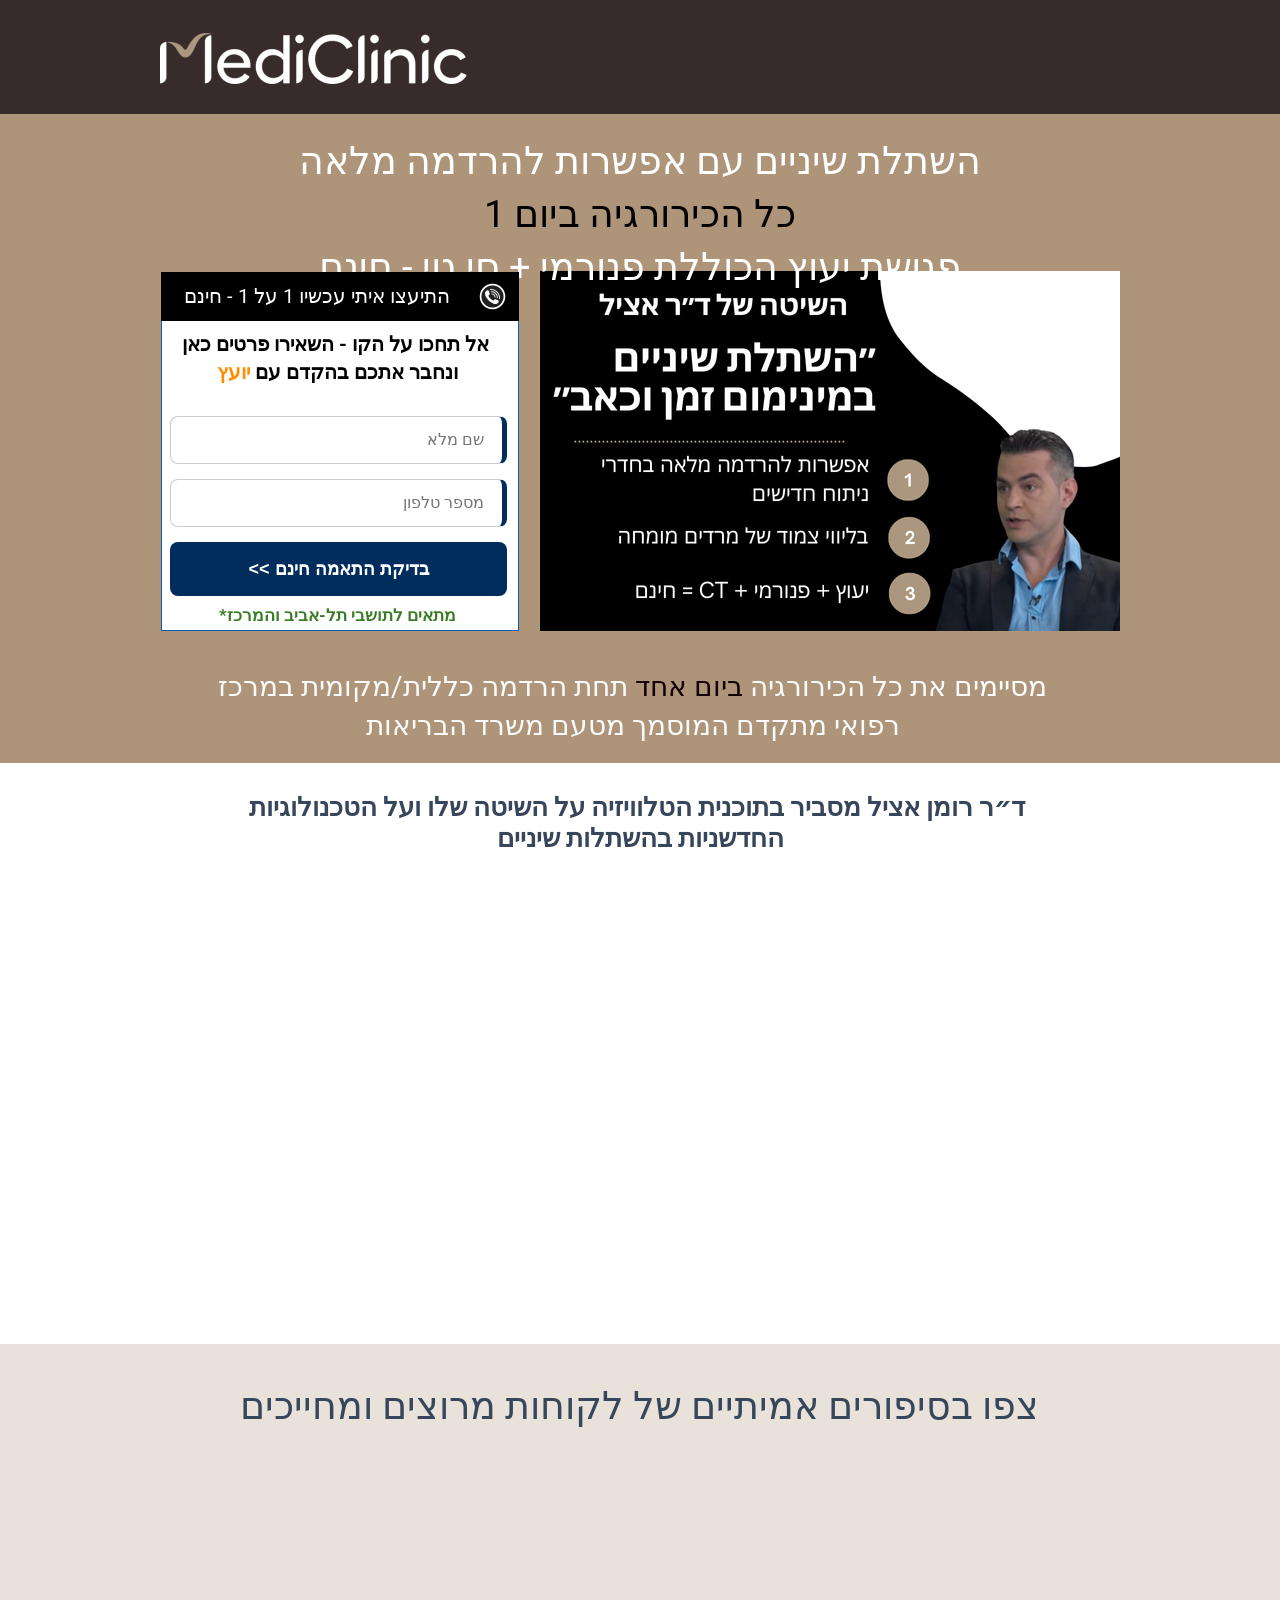
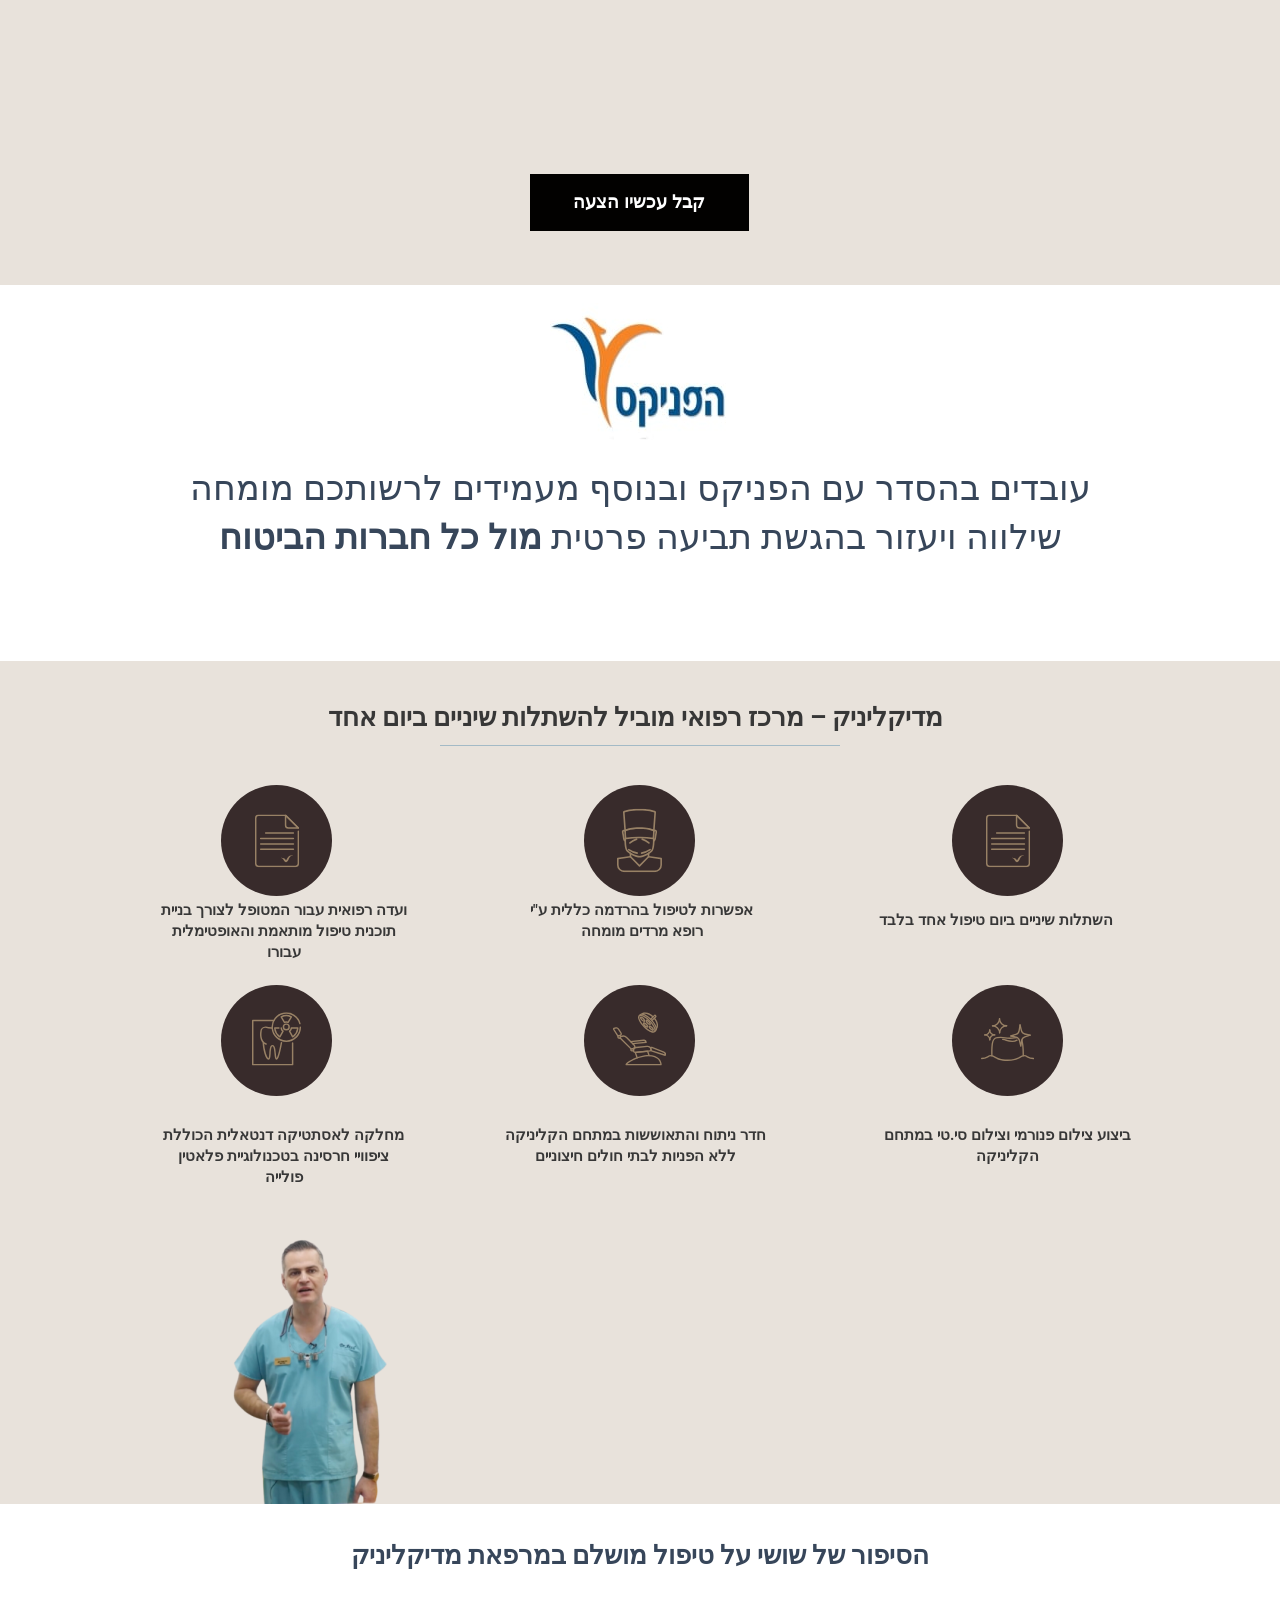
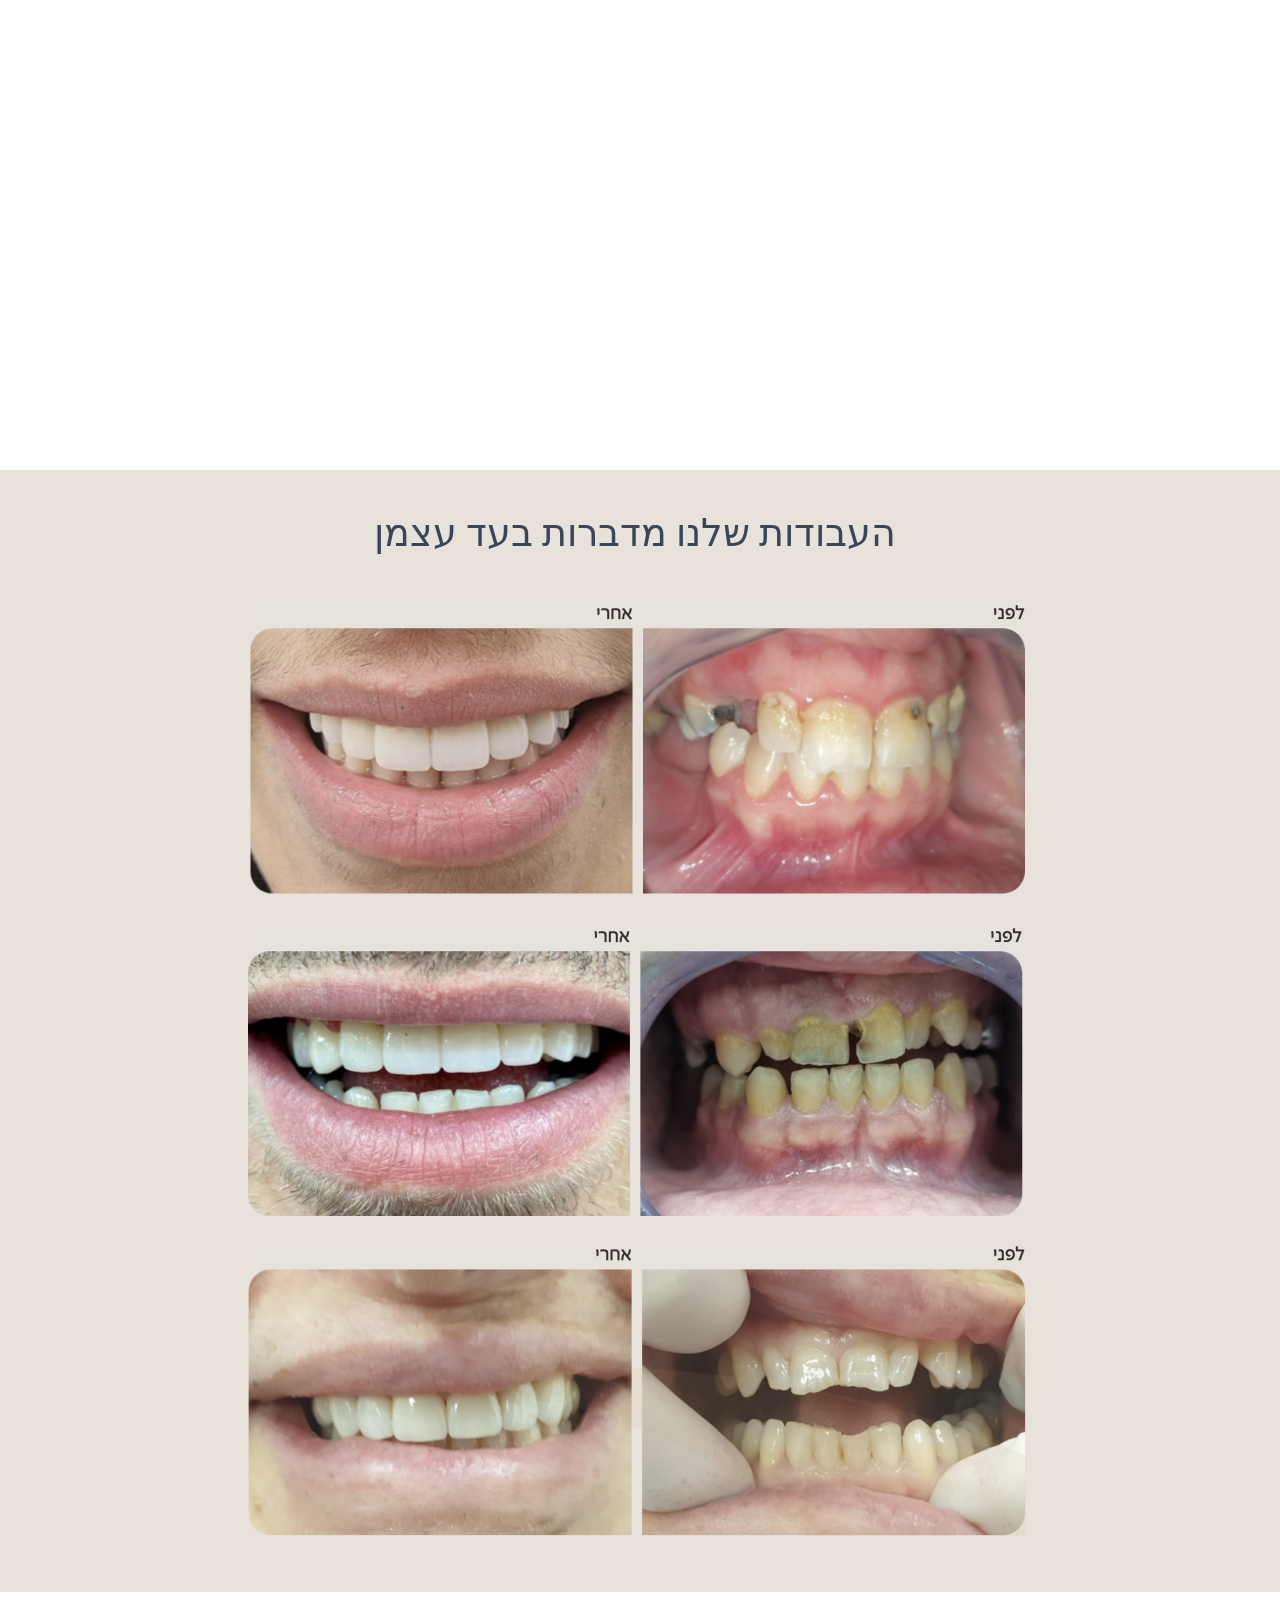
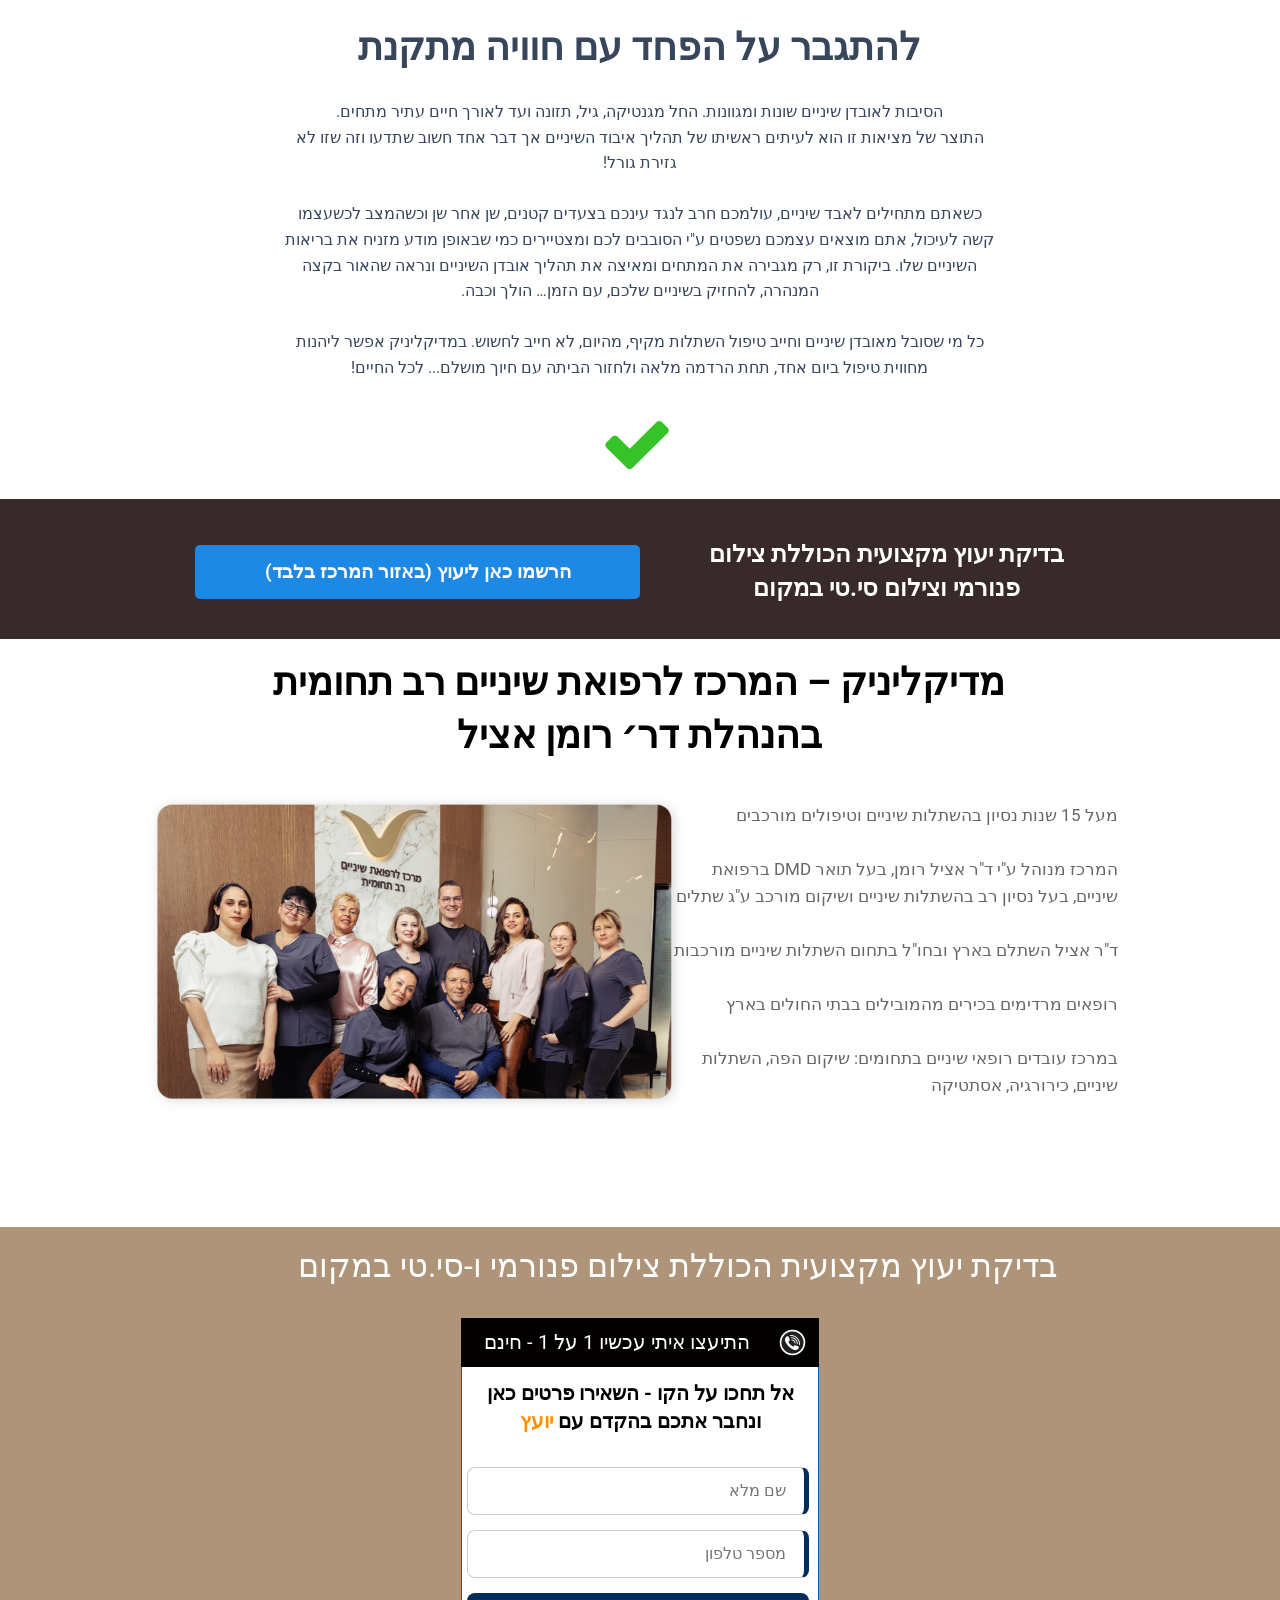
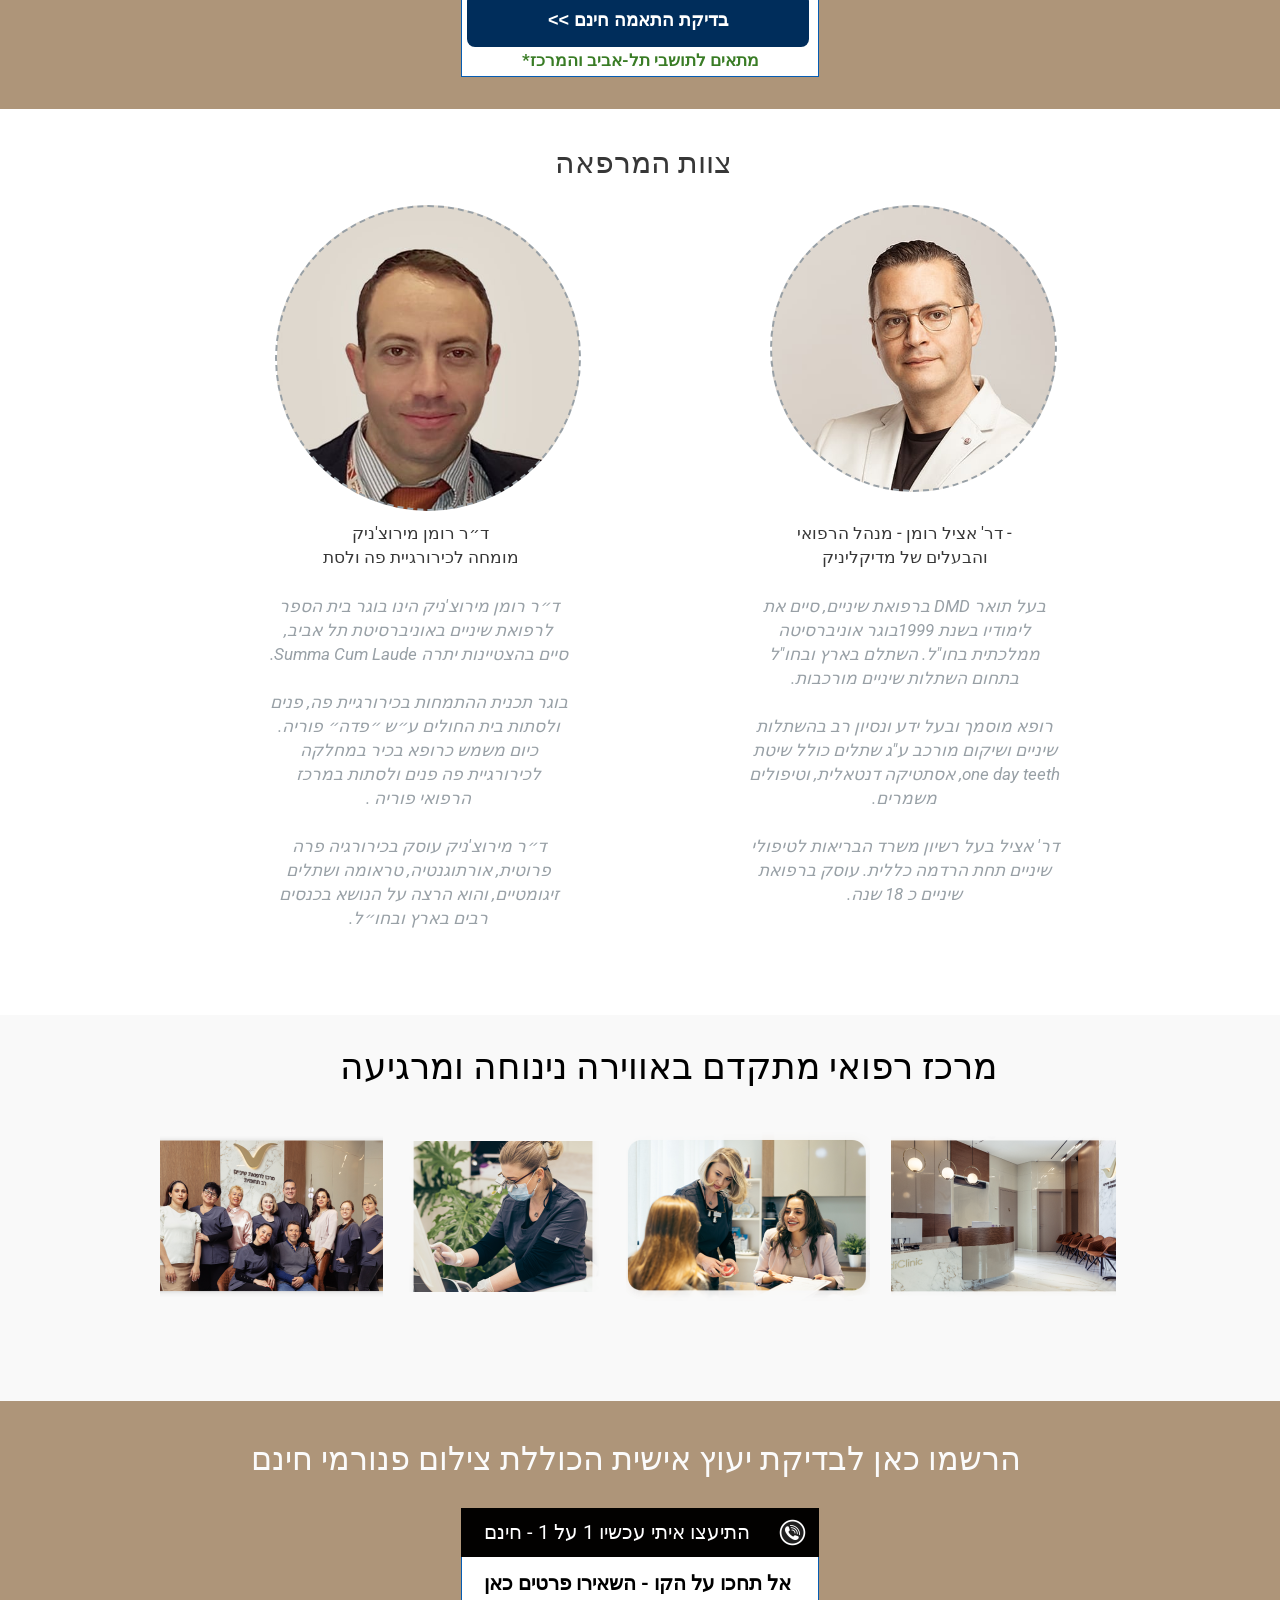
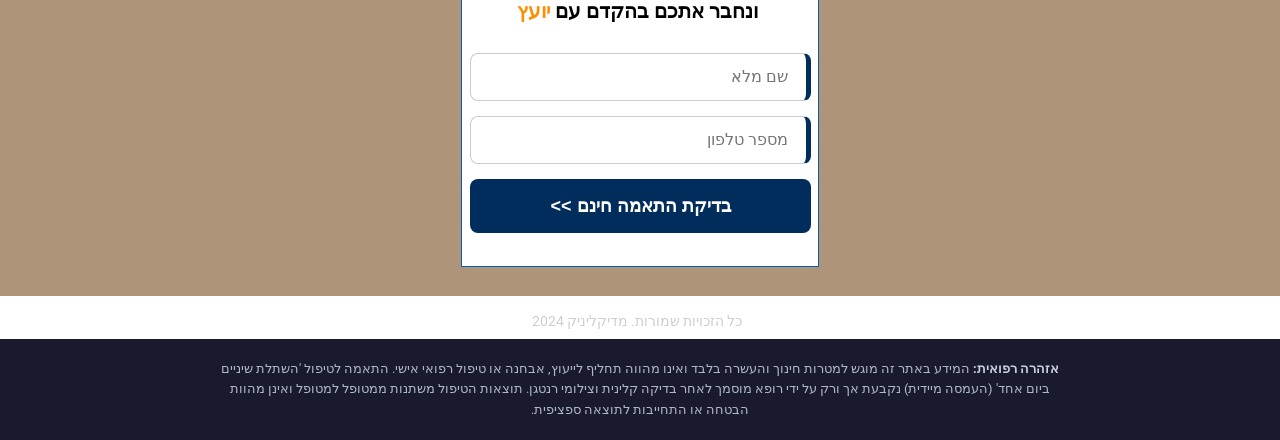
==== index-seo.html @ b5ba20df "Add SEO-optimized variant page at /mediclinic-lng-v2 - Single H1 (keyword-focused hero text); all ot" ====
<!DOCTYPE html>
<html lang="he" dir="rtl">
<head>
<meta charset="UTF-8">
<meta name="viewport" content="width=device-width, initial-scale=1.0">
<meta name="format-detection" content="telephone=no">
<meta http-equiv="X-UA-Compatible" content="IE=edge,chrome=1">
<meta name="description" content="מדיקליניק – השתלת שיניים ביום אחד בתל אביב. טיפול תחת הרדמה כללית, כל הכירורגיה ביום אחד. פגישת יעוץ עם צילום פנורמי וסי.טי – חינם. מרכז מוסמך משרד הבריאות.">
<meta name="keywords" content="השתלת שיניים, השתלות שיניים, שתלים דנטליים, שיקום הפה, מומחה לשיקום הפה">
<link rel="canonical" href="https://lp.lasertips.co.il/mediclinic-lng-v2">
<title>מדיקליניק - השתלת שיניים ביום 1</title>
<meta name="facebook-domain-verification" content="ymy3otzudnpehrmaat35d0magjwxxo">
<!-- Open Graph -->
<meta property="og:title" content="מדיקליניק – השתלת שיניים ביום 1">
<meta property="og:description" content="השתלת שיניים ביום אחד, תחת הרדמה כללית. פגישת יעוץ עם צילום פנורמי וסי.טי – חינם. מרכז מוסמך ע״י משרד הבריאות.">
<meta property="og:type" content="website">
<meta property="og:locale" content="he_IL">
<meta property="og:url" content="https://lp.lasertips.co.il/mediclinic-lng-v2">
<meta property="og:image" content="https://lp.lasertips.co.il/%D7%9E%D7%93%D7%99%D7%A7%D7%9C%D7%99%D7%A0%D7%99%D7%A7%20-%20%D7%94%D7%A9%D7%AA%D7%9C%D7%AA%20%D7%A9%D7%99%D7%A0%D7%99%D7%99%D7%9D%20%D7%91%D7%99%D7%95%D7%9D%201_files/1766927305-64996596-550x330-team.png">

<!-- JSON-LD Structured Data -->
<script type="application/ld+json">
{
  "@context": "https://schema.org",
  "@type": "Dentist",
  "name": "מדיקליניק",
  "description": "מרכז רפואי מוביל להשתלות שיניים ביום אחד בתל אביב, בהנהלת ד״ר רומן אציל",
  "url": "https://lp.lasertips.co.il/mediclinic-lng",
  "telephone": "03-6911138",
  "address": {
    "@type": "PostalAddress",
    "addressLocality": "תל אביב",
    "addressCountry": "IL"
  },
  "medicalSpecialty": "Dentistry",
  "aggregateRating": {
    "@type": "AggregateRating",
    "ratingValue": "4.9",
    "reviewCount": "200"
  }
}
</script>

<!-- Cookiebot -->
<script id="Cookiebot" src="https://consent.cookiebot.com/uc.js" data-cbid="d81f7b65-2390-4199-a9f4-ffdf6871b28a" data-blockingmode="auto" type="text/javascript"></script>

<!-- Google Tag Manager -->
<!-- TEMPORARILY DISABLED
<script>(function(w,d,s,l,i){w[l]=w[l]||[];w[l].push({'gtm.start':
new Date().getTime(),event:'gtm.js'});var f=d.getElementsByTagName(s)[0],
j=d.createElement(s),dl=l!='dataLayer'?'&l='+l:'';j.async=true;j.src=
'https://www.googletagmanager.com/gtm.js?id='+i+dl;f.parentNode.insertBefore(j,f);
})(window,document,'script','dataLayer','GTM-N7DLTN');</script>
-->

<!-- Google tag (gtag.js) -->
<script async src="https://www.googletagmanager.com/gtag/js?id=G-BTCVPL87XW"></script>
<script>
  window.dataLayer = window.dataLayer || [];
  function gtag(){dataLayer.push(arguments);}
  gtag('js', new Date());
  gtag('config', 'G-BTCVPL87XW');
  gtag('config', 'AW-801835270');
</script>

<!-- reCAPTCHA v3 -->
<script src="https://www.google.com/recaptcha/api.js?render=6Ld3XcssAAAAAKRNKCDVxiUdAmLdEyxD8GMWP8kP" async defer></script>

<!-- Google Fonts -->
<link rel="preconnect" href="https://fonts.googleapis.com">
<link rel="preconnect" href="https://fonts.gstatic.com" crossorigin>
<link href="https://fonts.googleapis.com/css2?family=Roboto:wght@400;700&display=swap" rel="stylesheet">

<style type="text/css">

    body{-moz-osx-font-smoothing:grayscale;-webkit-font-smoothing:antialiased;margin:0;width:100%;font-family:Roboto;font-weight:400;background:rgb(255,255,255);}:root{--item-cover-z-index:1000030;--section-relative-margin:0 auto;}a{text-decoration:none;color:inherit;}a:not(.btn):hover{text-decoration:underline;}input,select,textarea,p,h1,h2,h3,h4,h5,h6{margin:0;font-size:inherit;font-weight:inherit;}u > span{text-decoration:inherit;}ol,ul{padding-left:2.5rem;margin:.625rem 0;}p{word-wrap:break-word;}h1 > span,h2 > span,h3 > span,h4 > span,h5 > span,h6 > span{display:block;word-wrap:break-word;}iframe{border:0;}*{box-sizing:border-box;}:root.js-text-scaling{--mobile-font-size:4vw;--default-font-size:16px;}.item-absolute{position:absolute;}.item-relative{position:relative;}.item-block{display:block;height:100%;width:100%;}.item-cover{z-index:var(--item-cover-z-index);}body#landing-page .iti.iti--container.iti--inline-dropdown,body#landing-page .iti.iti--container.iti--fullscreen-popup{z-index:calc(var(--item-cover-z-index) + 1);}.item-breakword{word-wrap:break-word;}.item-content-box{box-sizing:content-box;}.hidden{display:none;}body#landing-page#landing-page .hidden-step{visibility:hidden;width:0;height:0;}.clearfix{clear:both;}sup,sub{margin-left:0.1rem;line-height:0;}body#landing-page .visually-hidden{position:absolute;width:1px;height:1px;margin:-1px;padding:0;overflow:hidden;clip:rect(0,0,0,0);border:none;}@keyframes slide-down{from{opacity:0;transform:translateY(-50px);}}@keyframes fade-in{from{opacity:0;}}@supports (-webkit-overflow-scrolling:touch){@media (-webkit-min-device-pixel-ratio:2), (min-resolution:192dpi){.image[src$=".svg"]{width:calc(100% + 1px);}}}.show-for-sr{border:0 !important;clip:rect(1px,1px,1px,1px) !important;-webkit-clip-path:inset(50%) !important;clip-path:inset(50%) !important;height:1px !important;margin:-1px !important;overflow:hidden !important;padding:0 !important;position:absolute !important;width:1px !important;white-space:nowrap !important;}.headline,.accordion-headline > .text{font-family:Roboto;font-weight:400;}.btn{line-height:120%;text-align:center;font-family:Roboto;cursor:pointer;transition:border .5s;width:100%;border:0;white-space:normal;display:table-cell;vertical-align:middle;padding:0;}.section-fit{max-width:400px;}.section-relative{position:relative;margin:0 auto;}.js-text-scaling .section-relative{margin:var(--section-relative-margin);}.section-inner{height:100%;}[class*='sticky-block-footer'] .section:last-child{bottom:0;z-index:1000015;}[class*='sticky-block-header'] .section:first-child{top:0;z-index:1000015;}.sticky-block-header .section:first-child,.sticky-block-footer .section:last-child{position:sticky;}#page-block-rfkuo0cp5m{height:7.8125rem;max-width:100%;}#page-block-rfkuo0cp5m .section-holder-border{border:0;}#page-block-rfkuo0cp5m .section-block{background:rgb(56,43,43);height:7.8125rem;}#page-block-rfkuo0cp5m .section-holder-overlay{display:none;}#element-936{top:2.5rem;left:2.875rem;height:3.1875rem;width:19.1875rem;z-index:42;}#page_block_header{height:58.375rem;max-width:100%;}#page_block_header .section-holder-border{border:0;}#page_block_header .section-block{background:rgb(174,149,121);height:58.375rem;}#page_block_header .section-holder-overlay{display:none;}#element-1218{top:0.5rem;left:1.25rem;height:7.8125rem;width:22.5rem;z-index:61;color:#020100;font-size:1.625rem;line-height:1.95rem;text-align:center;font-weight:400;}#element-1218 .x_f2074b6c{color:#ffffff;}#element-1218.paragraph{font-weight:400;}#element-1218 ul{padding-left:max(40px,calc(26px * 1));list-style-type:disc;}#element-1218 ol{list-style-type:decimal;padding-left:max(40px,calc(26px * 1));}#element-1218 li::marker{font-size:26px;color:inherit;}#element-1117{top:9.625rem;left:1.25rem;height:13.9375rem;width:22.5rem;z-index:59;}#element-751{top:33.8125rem;left:1.3125rem;height:22.4375rem;width:22.375rem;z-index:64;}.circle{border-radius:50%;}.shape{height:inherit;}.line-horizontal{height:.625rem;}.line-vertical{height:100%;margin-right:.625rem;}[class*='line-']{box-sizing:content-box;}.item-relative .line-horizontal{height:0;width:100%;}.item-relative .line-vertical{height:100%;width:0;}.item-relative > .box,.item-relative > .circle{width:100%;height:100%;}#element-751 .shape{border:0.0625rem solid #055CB3;background:rgb(255,255,255);opacity:1;}#element-752{top:33.8125rem;left:1.3125rem;height:3.0625rem;width:22.375rem;z-index:65;}#element-752 .shape{border:0;background:rgb(0,0,0);}#element-753{top:34.4375rem;left:2.75rem;height:1.75rem;width:18.625rem;z-index:66;color:#000000;font-size:1.25rem;line-height:1.75rem;text-align:left;font-weight:400;}#element-753 .x_22d1fffd{text-align:inherit;background-color:rgba(0,0,0,0);}#element-753 .x_f2074b6c{color:#ffffff;}#element-753.headline{font-weight:400;}#element-802{top:34.4375rem;left:21.125rem;height:1.8125rem;width:1.8125rem;z-index:68;}#element-757{top:34.5rem;left:21.375rem;height:1.6875rem;width:1.6875rem;z-index:63;}#element-754{top:37.4375rem;left:1.5rem;height:3.5rem;width:21.6875rem;z-index:67;color:#000000;font-size:1.25rem;line-height:1.75rem;text-align:center;font-weight:400;}#element-754 .x_8fbf9430{color:#ff8e00;}#element-754 strong{font-weight:700;}#element-754.headline{font-weight:400;}#element-1267{top:41.5625rem;left:1.875rem;height:12.5rem;width:21.0625rem;z-index:70;}.full-size{width:100%;height:100%;}.html-widget__text-center{text-align:center;}#element-961{top:52.75rem;left:5.1875rem;height:2.625rem;width:14.625rem;z-index:62;color:#FFFFFF;font-size:1.625rem;line-height:2.6rem;text-align:center;font-weight:400;}#element-961 .x_ec46b72a{color:#1e1e1e;}#element-961.headline{font-weight:400;}#element-836{top:54.4375rem;left:2.9375rem;height:1.6875rem;width:18.75rem;z-index:69;color:#37465A;font-size:1.0625rem;line-height:1.7rem;text-align:center;font-weight:400;}#element-836 .x_f8f1bcbb{color:#397c25;}#element-836.paragraph{font-weight:400;}#element-836 ul{padding-left:max(40px,calc(17px * 1));list-style-type:disc;}#element-836 ol{list-style-type:decimal;padding-left:max(40px,calc(17px * 1));}#element-836 li::marker{font-size:17px;color:inherit;}#element-274{top:25rem;left:1.25rem;height:6.625rem;width:22.5rem;z-index:6;color:#020100;font-size:1.375rem;line-height:1.65rem;text-align:center;font-weight:400;}#element-274 .x_f2074b6c{color:#ffffff;}#element-274 .x_65831597{color:#fbfbfb;}#element-274 .x_8d128ef2{color:#120000;}#element-274.paragraph{font-weight:400;}#element-274 ul{padding-left:max(40px,calc(22px * 1));list-style-type:disc;}#element-274 ol{list-style-type:decimal;padding-left:max(40px,calc(22px * 1));}#element-274 li::marker{font-size:22px;color:inherit;}#page-block-pcncl95k2h{height:22rem;max-width:100%;}#page-block-pcncl95k2h .section-holder-border{border:0;}#page-block-pcncl95k2h .section-block{background:none;height:22rem;}#page-block-pcncl95k2h .section-holder-overlay{display:none;}#element-1015{top:1.125rem;left:0.125rem;height:4.75rem;width:24.6875rem;z-index:10;color:#37465A;font-size:1.3125rem;line-height:1.575rem;text-align:center;font-weight:400;}#element-1015 strong{font-weight:700;}#element-1015.headline{font-weight:400;}#element-1018{top:7.6875rem;left:1.1875rem;height:11.5rem;width:22.3125rem;z-index:37;}.video-holder{height:100%;overflow:hidden;position:relative;}.video-holder-animoto{background-color:#000;}.video-animoto{position:absolute;top:0;bottom:0;width:100%;height:0;padding-bottom:56.25%;margin:auto;}.video-iframe{position:absolute;}.video-overlay:hover{opacity:1;}.video-holder-helpers{transition:opacity .15s ease-in-out;position:absolute;top:0;left:0;right:0;bottom:0;font-size:14px;text-align:center;display:flex;flex-direction:column;justify-content:center;align-items:center;}.video-overlay{background-color:rgba(31,59,82,0.8);color:#ffffff;opacity:0;z-index:1;}.warning-text{margin-top:10px;font-size:13px;}.warning-img{width:25px;}.fake-video{background:#ffffff;}.fake-play{opacity:.8;}.video-overlay:hover ~ .fake-play{opacity:0;}#element-1018 iframe{width:22.3125rem;height:11.5rem;}#element-1016{top:35.5625rem;left:9.9375rem;height:5.125rem;width:5.125rem;z-index:19;}#page-block-845l7i7agi9{height:70rem;max-width:100%;}#page-block-845l7i7agi9 .section-holder-border{border:0;}#page-block-845l7i7agi9 .section-block{background:rgb(232,226,219);height:70rem;}#page-block-845l7i7agi9 .section-holder-overlay{display:none;}#element-830{top:1.8125rem;left:0.3125rem;height:3.25rem;width:24.3125rem;z-index:26;color:#37465A;font-size:1.625rem;line-height:1.625rem;text-align:center;font-weight:400;}#element-830.headline{font-weight:400;}#element-832{top:7.625rem;left:2.875rem;height:17.125rem;width:19.1875rem;z-index:38;}#element-832 iframe{width:19.1875rem;height:17.125rem;}#element-833{top:26.625rem;left:2.625rem;height:17.125rem;width:19.75rem;z-index:39;}#element-833 iframe{width:19.75rem;height:17.125rem;}#element-834{top:45.625rem;left:2.9375rem;height:17.125rem;width:19.0625rem;z-index:40;}#element-834 iframe{width:19.0625rem;height:17.125rem;}#element-831{top:64.625rem;left:5.625rem;height:3.5625rem;width:13.6875rem;z-index:29;}.btn-shadow{box-shadow:0 1px 3px rgba(1,1,1,0.5);}#element-831 .btn.btn-effect3d:active{box-shadow:none;}#element-831 .btn:hover{background:#0984FF;color:#FFFFFF;}#element-831 .btn{background:#020100;color:#FFFFFF;font-size:1.125rem;font-family:Arial;font-weight:700;font-style:normal;height:3.5625rem;width:13.6875rem;border-radius:0;}#page-block-n2kzdmbyjg{height:23.6875rem;max-width:100%;}#page-block-n2kzdmbyjg .section-holder-border{border:0;}#page-block-n2kzdmbyjg .section-block{background:rgb(255,255,255);height:23.6875rem;}#page-block-n2kzdmbyjg .section-holder-overlay{display:none;}#element-933{top:1.25rem;left:6.8125rem;height:8.5625rem;width:11.1875rem;z-index:41;}#element-929{top:12.1875rem;left:0;height:8.75rem;width:24.9375rem;z-index:5;color:#37465A;font-size:1.5625rem;line-height:2.1875rem;text-align:center;font-weight:400;}#element-929 strong{font-weight:700;}#element-929.headline{font-weight:400;}#page-block-pxwhtl6yfb2zao7454t6xyldi{height:107.25rem;max-width:100%;}#page-block-pxwhtl6yfb2zao7454t6xyldi .section-holder-border{border:0;}#page-block-pxwhtl6yfb2zao7454t6xyldi .section-block{background:rgb(232,226,219);height:107.25rem;}#page-block-pxwhtl6yfb2zao7454t6xyldi .section-holder-overlay{display:none;}#element-461{top:2.5rem;left:1.25rem;height:3.125rem;width:22.5rem;z-index:14;color:#000000;font-size:1.3125rem;line-height:1.575rem;text-align:center;font-weight:400;}#element-461 .x_5575e219{color:#373737;}#element-461.headline{font-weight:400;}#element-781{top:7.5rem;left:1.25rem;height:1.3125rem;width:22.5rem;z-index:28;}#element-781 .shape{border-bottom:1px solid #A3BAC6;}#element-940{top:10.6875rem;left:8.5625rem;height:6.9375rem;width:6.9375rem;z-index:48;}#element-107{top:17.875rem;left:4.75rem;height:3.9375rem;width:15.4375rem;z-index:47;color:#98A0A6;font-size:0.9375rem;line-height:1.3125rem;text-align:center;font-weight:400;}#element-107 .x_5575e219{color:#373737;}#element-107.paragraph{font-weight:400;}#element-107 ul{padding-left:max(40px,calc(15px * 1));list-style-type:disc;}#element-107 ol{list-style-type:decimal;padding-left:max(40px,calc(15px * 1));}#element-107 li::marker{font-size:15px;color:inherit;}#element-938{top:23.6875rem;left:8.875rem;height:6.9375rem;width:6.9375rem;z-index:46;}#element-163{top:30.875rem;left:4.75rem;height:2.625rem;width:15.4375rem;z-index:45;color:#CACACA;font-size:0.9375rem;line-height:1.3125rem;text-align:center;font-weight:400;}#element-163 .x_5575e219{color:#373737;}#element-163.paragraph{font-weight:400;}#element-163 ul{padding-left:max(40px,calc(15px * 1));list-style-type:disc;}#element-163 ol{list-style-type:decimal;padding-left:max(40px,calc(15px * 1));}#element-163 li::marker{font-size:15px;color:inherit;}#element-937{top:35.375rem;left:9.0625rem;height:6.9375rem;width:6.9375rem;z-index:44;}#element-166{top:43.1875rem;left:4.0625rem;height:2.625rem;width:15.4375rem;z-index:43;color:#CACACA;font-size:0.9375rem;line-height:1.3125rem;text-align:center;font-weight:400;}#element-166 .x_5575e219{color:#373737;}#element-166.paragraph{font-weight:400;}#element-166 ul{padding-left:max(40px,calc(15px * 1));list-style-type:disc;}#element-166 ol{list-style-type:decimal;padding-left:max(40px,calc(15px * 1));}#element-166 li::marker{font-size:15px;color:inherit;}#element-947{top:47.6875rem;left:9.25rem;height:6.9375rem;width:6.9375rem;z-index:54;}#element-658{top:56.4375rem;left:5.4375rem;height:3.9375rem;width:15.4375rem;z-index:53;color:#98A0A6;font-size:0.9375rem;line-height:1.3125rem;text-align:center;font-weight:400;}#element-658 .x_5575e219{color:#373737;}#element-658.paragraph{font-weight:400;}#element-658 ul{padding-left:max(40px,calc(15px * 1));list-style-type:disc;}#element-658 ol{list-style-type:decimal;padding-left:max(40px,calc(15px * 1));}#element-658 li::marker{font-size:15px;color:inherit;}#element-946{top:62.25rem;left:9.3125rem;height:6.9375rem;width:6.9375rem;z-index:52;}#element-661{top:71rem;left:3.4375rem;height:2.625rem;width:18.125rem;z-index:51;color:#CACACA;font-size:0.9375rem;line-height:1.3125rem;text-align:center;font-weight:400;}#element-661 .x_5575e219{color:#373737;}#element-661.paragraph{font-weight:400;}#element-661 ul{padding-left:max(40px,calc(15px * 1));list-style-type:disc;}#element-661 ol{list-style-type:decimal;padding-left:max(40px,calc(15px * 1));}#element-661 li::marker{font-size:15px;color:inherit;}#element-945{top:75.5rem;left:9.25rem;height:6.9375rem;width:6.9375rem;z-index:50;}#element-664{top:84.25rem;left:5rem;height:2.625rem;width:15.4375rem;z-index:49;color:#CACACA;font-size:0.9375rem;line-height:1.3125rem;text-align:center;font-weight:400;}#element-664 .x_5575e219{color:#373737;}#element-664.paragraph{font-weight:400;}#element-664 ul{padding-left:max(40px,calc(15px * 1));list-style-type:disc;}#element-664 ol{list-style-type:decimal;padding-left:max(40px,calc(15px * 1));}#element-664 li::marker{font-size:15px;color:inherit;}#element-1120{top:86.875rem;left:0;height:20.375rem;width:23.125rem;z-index:60;}#page-block-fwym13rsrjq{height:35.5625rem;max-width:100%;}#page-block-fwym13rsrjq .section-holder-border{border:0;}#page-block-fwym13rsrjq .section-block{background:none;height:35.5625rem;}#page-block-fwym13rsrjq .section-holder-overlay{display:none;}#element-825{top:2.5rem;left:1.25rem;height:2.625rem;width:22.5rem;z-index:9;color:#37465A;font-size:1.3125rem;line-height:1.3125rem;text-align:center;font-weight:400;}#element-825 strong{font-weight:700;}#element-825.headline{font-weight:400;}#element-829{top:7rem;left:1.25rem;height:26.6875rem;width:22.5rem;z-index:36;}#element-829 iframe{width:22.5rem;height:26.6875rem;}#element-827{top:35.5625rem;left:9.9375rem;height:5.125rem;width:5.125rem;z-index:18;}#page-block-du5bk922fs8{height:37.4375rem;max-width:100%;}#page-block-du5bk922fs8 .section-holder-border{border:0;}#page-block-du5bk922fs8 .section-block{background:rgb(232,226,219);height:37.4375rem;}#page-block-du5bk922fs8 .section-holder-overlay{display:none;}#element-814{top:1.75rem;left:1.25rem;height:1.625rem;width:22.5rem;z-index:22;color:#37465A;font-size:1.625rem;line-height:1.625rem;text-align:center;font-weight:400;}#element-814 .x_a269ab78{color:#37465A;}#element-814.headline{font-weight:400;}#element-954{top:5.0625rem;left:0.4375rem;height:9.125rem;width:24.125rem;z-index:55;}#element-955{top:15.9375rem;left:0.5rem;height:9rem;width:24rem;z-index:56;}#element-956{top:26.6875rem;left:0.5rem;height:8.9375rem;width:23.9375rem;z-index:57;}#page-block-6n8hjbzfd7{height:43.375rem;max-width:100%;}#page-block-6n8hjbzfd7 .section-holder-border{border:0;}#page-block-6n8hjbzfd7 .section-block{background:none;height:43.375rem;}#page-block-6n8hjbzfd7 .section-holder-overlay{display:none;}#element-820{top:1.8125rem;left:0.1875rem;height:3.25rem;width:24.625rem;z-index:21;color:#37465A;font-size:1.625rem;line-height:1.625rem;text-align:center;font-weight:400;}#element-820.headline{font-weight:400;}#element-821{top:7.875rem;left:1.25rem;height:28rem;width:22.5rem;z-index:27;color:#37465A;font-size:1rem;line-height:1.4rem;text-align:center;font-weight:400;}#element-821.paragraph{font-weight:400;}#element-821 ul{padding-left:max(40px,calc(16px * 1));list-style-type:disc;}#element-821 ol{list-style-type:decimal;padding-left:max(40px,calc(16px * 1));}#element-821 li::marker{font-size:16px;color:inherit;}#element-823{top:36.4375rem;left:9.375rem;height:6.125rem;width:6.25rem;z-index:35;}#page-block-dma9jgv0p7d{height:12.5625rem;max-width:100%;}#page-block-dma9jgv0p7d .section-holder-border{border:0;}#page-block-dma9jgv0p7d .section-block{background:rgb(56,42,43);height:12.5625rem;}#page-block-dma9jgv0p7d .section-holder-overlay{display:none;}#element-568{top:2.5rem;left:1.25rem;height:3rem;width:22.5rem;z-index:8;color:#000000;font-size:1.25rem;line-height:1.5rem;text-align:center;font-weight:400;}#element-568 .x_f2074b6c{color:#ffffff;}#element-568 strong{font-weight:700;}#element-568.headline{font-weight:400;}#element-567{top:7.375rem;left:1.25rem;height:2.6875rem;width:22.5rem;z-index:7;}#element-567 .btn.btn-effect3d:active{box-shadow:none;}#element-567 .btn:hover{background:#1E88E5;color:#FFFFFF;}#element-567 .btn{background:#1E88E5;color:rgb(255,255,255)!important;font-size:1.1875rem;font-family:Roboto!important;font-weight:700!important;font-style:normal;height:2.6875rem;width:22.5rem;border-radius:5px!important;background-color:rgb(30,136,229)!important;background-image:none!important;border:0px!important;white-space:normal!important;direction:rtl!important;}#element-567 .btn-img{display:none!important;}#page-block-fx8a75no6zjklmojrru0oogvi{height:49.625rem;max-width:100%;}#page-block-fx8a75no6zjklmojrru0oogvi .section-holder-border{border:0;}#page-block-fx8a75no6zjklmojrru0oogvi .section-block{background:rgb(255,255,255);height:49.625rem;}#page-block-fx8a75no6zjklmojrru0oogvi .section-holder-overlay{display:none;}#element-271{top:2.0625rem;left:1.25rem;height:5.875rem;width:22.5rem;z-index:11;color:#000000;font-size:1.625rem;line-height:1.95rem;text-align:center;font-weight:400;}#element-271.headline{font-weight:400;}#element-957{top:9.4375rem;left:0.625rem;height:14.5625rem;width:24.25rem;z-index:58;}#element-275{top:25.5625rem;left:1.25rem;height:22.3125rem;width:22.5rem;z-index:12;color:#98A0A6;font-size:1.0625rem;line-height:1.4875rem;text-align:right;font-weight:400;}#element-275 .x_0fdc4ea3{text-align:inherit;direction:rtl;}#element-275 .x_20ff6203{color:#666666;}#element-275 .contents{color:rgb(152,160,166)!important;font-family:Roboto!important;font-weight:400!important;direction:rtl!important;pointer-events:auto!important;}#element-275 .contents p{text-align:right!important;direction:rtl!important;}#element-275.paragraph{font-weight:400;}#element-275 ul{padding-left:max(40px,calc(17px * 1));list-style-type:disc;}#element-275 ol{list-style-type:decimal;padding-left:max(40px,calc(17px * 1));}#element-275 li::marker{font-size:17px;color:inherit;}#page-block-fdmu9zvs4aoi51qk2ai700ms4i{height:30.8125rem;max-width:100%;}#page-block-fdmu9zvs4aoi51qk2ai700ms4i .section-holder-border{border:0;}#page-block-fdmu9zvs4aoi51qk2ai700ms4i .section-block{background:rgb(174,149,121);height:30.8125rem;}#page-block-fdmu9zvs4aoi51qk2ai700ms4i .section-holder-overlay{display:none;}#element-692{top:0.9375rem;left:1.25rem;height:3.4375rem;width:22.5rem;z-index:20;color:#000000;font-size:1.4375rem;line-height:1.725rem;text-align:center;font-weight:400;}#element-692 .x_f2074b6c{color:#ffffff;}#element-692.headline{font-weight:400;}#element-878{top:6.3125rem;left:1.3125rem;height:22.4375rem;width:22.375rem;z-index:73;}#element-878 .shape{border:0.0625rem solid #055CB3;background:rgb(255,255,255);opacity:1;}#element-879{top:6.3125rem;left:1.3125rem;height:3.0625rem;width:22.375rem;z-index:74;}#element-879 .shape{border:0;background:rgb(2,1,0);}#element-880{top:6.9375rem;left:2.75rem;height:1.75rem;width:18.625rem;z-index:75;color:#000000;font-size:1.25rem;line-height:1.75rem;text-align:left;font-weight:400;}#element-880 .x_22d1fffd{text-align:inherit;background-color:rgba(0,0,0,0);}#element-880 .x_f2074b6c{color:#ffffff;}#element-880.headline{font-weight:400;}#element-891{top:6.9375rem;left:21.125rem;height:1.8125rem;width:1.8125rem;z-index:77;}#element-877{top:7rem;left:21.375rem;height:1.6875rem;width:1.6875rem;z-index:71;}#element-881{top:10.125rem;left:1.6875rem;height:3.5rem;width:21.6875rem;z-index:76;color:#000000;font-size:1.25rem;line-height:1.75rem;text-align:center;font-weight:400;}#element-881 .x_8fbf9430{color:#ff8e00;}#element-881.headline{font-weight:400;}#element-1269{top:14.375rem;left:1.6875rem;height:12.5rem;width:21.375rem;z-index:79;}#element-963{top:25.5625rem;left:5.1875rem;height:2.625rem;width:14.625rem;z-index:72;color:#FFFFFF;font-size:1.625rem;line-height:2.6rem;text-align:center;font-weight:400;}#element-963 .x_ec46b72a{color:#1e1e1e;}#element-963.headline{font-weight:400;}#element-892{top:26.875rem;left:3.125rem;height:1.6875rem;width:18.75rem;z-index:78;color:#37465A;font-size:1.0625rem;line-height:1.7rem;text-align:center;font-weight:400;}#element-892 .x_f8f1bcbb{color:#397c25;}#element-892.paragraph{font-weight:400;}#element-892 ul{padding-left:max(40px,calc(17px * 1));list-style-type:disc;}#element-892 ol{list-style-type:decimal;padding-left:max(40px,calc(17px * 1));}#element-892 li::marker{font-size:17px;color:inherit;}#page_block_below_fold{height:102.1875rem;max-width:100%;}#page_block_below_fold .section-holder-border{border:0;}#page_block_below_fold .section-block{background:rgb(255,255,255);height:102.1875rem;}#page_block_below_fold .section-holder-overlay{display:none;}#element-12{top:2.5rem;left:1.25rem;height:1.75rem;width:22.5rem;z-index:3;color:#000000;font-size:1.4375rem;line-height:1.725rem;text-align:center;font-weight:400;}#element-12 .x_5575e219{color:#373737;}#element-12.headline{font-weight:400;}#element-202{top:53.125rem;left:3rem;height:19.375rem;width:19.375rem;z-index:25;}#element-202 .shape{border:0.125rem dashed #98A0A6;background:url([data-uri]) no-repeat rgb(255,255,255) 43% 45% / auto;opacity:1;}#element-488{top:72.9375rem;left:5.6875rem;height:3rem;width:12.8125rem;z-index:24;color:#98A0A6;font-size:1.0625rem;line-height:1.4875rem;text-align:center;font-weight:400;}#element-488 .x_5575e219{color:#373737;}#element-488.paragraph{font-weight:400;}#element-488 ul{padding-left:max(40px,calc(17px * 1));list-style-type:disc;}#element-488 ol{list-style-type:decimal;padding-left:max(40px,calc(17px * 1));}#element-488 li::marker{font-size:17px;color:inherit;}#element-198{top:77.4375rem;left:2.625rem;height:22.3125rem;width:18.6875rem;z-index:23;color:#000000;font-size:1.0625rem;line-height:1.4875rem;text-align:center;font-weight:400;}#element-198 .x_0fdc4ea3{text-align:inherit;direction:rtl;}#element-198 .x_816a1881{color:#98a0a6;}#element-198 .contents{color:rgb(0,0,0)!important;font-family:Roboto!important;font-weight:400!important;}#element-198 .contents p{text-align:center!important;direction:rtl!important;}#element-198.paragraph{font-weight:400;}#element-198 ul{padding-left:max(40px,calc(17px * 1));list-style-type:disc;}#element-198 ol{list-style-type:decimal;padding-left:max(40px,calc(17px * 1));}#element-198 li::marker{font-size:17px;color:inherit;}#element-650{top:6.5625rem;left:4.0625rem;height:18.1875rem;width:18.1875rem;z-index:17;}#element-650 .shape{border:0.125rem dashed #98A0A6;background:url([data-uri]) no-repeat rgb(255,255,255) 60% 34% / auto;opacity:1;}#element-648{top:26.375rem;left:3.8125rem;height:3rem;width:17.3125rem;z-index:16;color:#98A0A6;font-size:1.0625rem;line-height:1.4875rem;text-align:center;font-weight:400;}#element-648 .x_5575e219{color:#373737;}#element-648.paragraph{font-weight:400;}#element-648 ul{padding-left:max(40px,calc(17px * 1));list-style-type:disc;}#element-648 ol{list-style-type:decimal;padding-left:max(40px,calc(17px * 1));}#element-648 li::marker{font-size:17px;color:inherit;}#element-646{top:30.875rem;left:2.625rem;height:19.3125rem;width:19.6875rem;z-index:15;color:#000000;font-size:1.0625rem;line-height:1.4875rem;text-align:center;font-weight:400;}#element-646 .x_0fdc4ea3{text-align:inherit;direction:rtl;}#element-646 .x_816a1881{color:#98a0a6;}#element-646 .contents{color:rgb(0,0,0)!important;font-family:Roboto!important;font-weight:400!important;}#element-646 .contents p{text-align:center!important;direction:rtl!important;}#element-646.paragraph{font-weight:400;}#element-646 ul{padding-left:max(40px,calc(17px * 1));list-style-type:disc;}#element-646 ol{list-style-type:decimal;padding-left:max(40px,calc(17px * 1));}#element-646 li::marker{font-size:17px;color:inherit;}#page-block-khp1xsm1hge{height:87.4375rem;max-width:100%;}#page-block-khp1xsm1hge .section-holder-border{border:0;}#page-block-khp1xsm1hge .section-block{background:url(//v.fastcdn.co/u/ce56faa8/34449611-0-bhnhwcotzfqrzlqrubcw.png) repeat rgb(249,249,249) 50% 50% / auto;height:87.4375rem;}#page-block-khp1xsm1hge .section-holder-overlay{display:none;}#element-783{top:2.5rem;left:1.25rem;height:4.375rem;width:22.5rem;z-index:30;color:#37465A;font-size:1.5625rem;line-height:2.1875rem;text-align:center;font-weight:400;}#element-783 .x_7b2817bf{color:#000000;}#element-783.headline{font-weight:400;}#element-785{top:8.75rem;left:0.375rem;height:18.125rem;width:24.1875rem;z-index:32;}#element-787{top:28rem;left:0.5625rem;height:18.0625rem;width:23.8125rem;z-index:34;}#element-784{top:47.1875rem;left:0.5rem;height:17.9375rem;width:23.875rem;z-index:31;}#element-786{top:66.4375rem;left:0.1875rem;height:18.375rem;width:24.5rem;z-index:33;}#page-block-pd07f05b8yr{height:30.875rem;max-width:100%;}#page-block-pd07f05b8yr .section-holder-border{border:0;}#page-block-pd07f05b8yr .section-block{background:rgb(174,149,121);height:30.875rem;}#page-block-pd07f05b8yr .section-holder-overlay{display:none;}#element-482{top:1.3125rem;left:1.25rem;height:3.4375rem;width:22.5rem;z-index:13;color:#000000;font-size:1.4375rem;line-height:1.725rem;text-align:center;font-weight:400;}#element-482 .x_65831597{color:#fbfbfb;}#element-482.headline{font-weight:400;}#element-912{top:6.5625rem;left:1.3125rem;height:22.4375rem;width:22.375rem;z-index:82;}#element-912 .shape{border:0.0625rem solid #055CB3;background:rgb(255,255,255);opacity:1;}#element-913{top:6.5625rem;left:1.3125rem;height:3.0625rem;width:22.375rem;z-index:83;}#element-913 .shape{border:0;background:rgb(2,1,0);}#element-914{top:7.1875rem;left:2.75rem;height:1.75rem;width:18.625rem;z-index:84;color:#000000;font-size:1.25rem;line-height:1.75rem;text-align:left;font-weight:400;}#element-914 .x_22d1fffd{text-align:inherit;background-color:rgba(0,0,0,0);}#element-914 .x_f2074b6c{color:#ffffff;}#element-914.headline{font-weight:400;}#element-925{top:7.1875rem;left:21.125rem;height:1.8125rem;width:1.8125rem;z-index:85;}#element-911{top:7.25rem;left:21.375rem;height:1.6875rem;width:1.6875rem;z-index:80;}#element-1133{top:10.375rem;left:1.5rem;height:3.5rem;width:21.6875rem;z-index:87;color:#000000;font-size:1.25rem;line-height:1.75rem;text-align:center;font-weight:400;}#element-1133 .x_8fbf9430{color:#ff8e00;}#element-1133.headline{font-weight:400;}#element-1271{top:14.375rem;left:1.875rem;height:12.5rem;width:21.3125rem;z-index:88;}#element-964{top:25.9375rem;left:5.1875rem;height:2.625rem;width:14.625rem;z-index:81;color:#FFFFFF;font-size:1.625rem;line-height:2.6rem;text-align:center;font-weight:400;}#element-964 .x_ec46b72a{color:#1e1e1e;}#element-964.headline{font-weight:400;}#element-926{top:26.875rem;left:3.125rem;height:1.6875rem;width:18.75rem;z-index:86;color:#37465A;font-size:1.0625rem;line-height:1.7rem;text-align:center;font-weight:400;}#element-926 .x_f8f1bcbb{color:#397c25;}#element-926.paragraph{font-weight:400;}#element-926 ul{padding-left:max(40px,calc(17px * 1));list-style-type:disc;}#element-926 ol{list-style-type:decimal;padding-left:max(40px,calc(17px * 1));}#element-926 li::marker{font-size:17px;color:inherit;}#page-block-4eeydeqw2u713zx026x7d2huxr{height:3.5625rem;max-width:100%;}#page-block-4eeydeqw2u713zx026x7d2huxr .section-holder-border{border:0;}#page-block-4eeydeqw2u713zx026x7d2huxr .section-block{background:none;height:3.5625rem;}#page-block-4eeydeqw2u713zx026x7d2huxr .section-holder-overlay{display:none;}#element-72{top:1.4375rem;left:1.1875rem;height:1.0625rem;width:22.5rem;z-index:4;color:#FFFFFF;font-size:0.875rem;line-height:1.05rem;text-align:center;font-weight:400;}#element-72 .x_b6fee669{color:#cecece;}#element-72.paragraph{font-weight:400;}#element-72 ul{padding-left:max(40px,calc(14px * 1));list-style-type:disc;}#element-72 ol{list-style-type:decimal;padding-left:max(40px,calc(14px * 1));}#element-72 li::marker{font-size:14px;color:inherit;}.lightbox{display:none;position:fixed;width:100%;height:100%;top:0;}.lightbox--no-animation .lightbox-dim{animation:none;}.lightbox--no-animation .lightbox-content{animation:none;}.lightbox-dim{background:rgba(0,0,0,0.85);height:100%;animation:fade-in 0.5s ease-in-out;overflow-x:hidden;display:flex;align-items:center;padding:30px 0;}.lightbox-content{background-color:#fefefe;border-radius:3px;position:relative;margin:auto;animation:slide-down 0.5s ease-in-out;}.lightbox-opened{display:block;}.lightbox-close{width:26px;right:0;top:-10px;cursor:pointer;}.lightbox-close-btn{padding:0;border:none;background:none;}.lightbox-btn-svg{display:block;}.lightbox-close-icon{fill:#fff;}.notification-text{font-size:1.5rem;color:#fff;text-align:center;width:100%;}.modal-on{overflow:hidden;}.popup-link{cursor:pointer;}#popup-4lbd0sy7uab .lightbox-content{height:38.625rem;width:25rem;}#element-828{top:2.5rem;left:1.25rem;height:33.625rem;width:22.5rem;z-index:3;}#element-828 iframe{width:22.5rem;height:33.625rem;}#popup-9wuuf5vcgv5 .lightbox-content{height:38.625rem;width:25rem;}#element-1017{top:2.5rem;left:1.25rem;height:33.625rem;width:22.5rem;z-index:3;}#element-1017 iframe{width:22.5rem;height:33.625rem;}@media screen and (max-width:400px){:root{font-size:4vw;}:root.js-text-scaling{font-size:var(--mobile-font-size);}}@media screen and (min-width:401px) and (max-width:767px){:root{font-size:16px;}:root.js-text-scaling{font-size:var(--default-font-size);}}@media screen and (min-width:768px) and (max-width:1200px){:root{font-size:1.33vw;}}@media screen and (min-width:768px) and (max-width:7680px){.hidden-desktop{display:none;}}@media screen and (max-width:767px){.hidden-mobile{display:none;}.sticky-block-header-onlyonmobile .section:first-child,.sticky-block-footer-onlyonmobile .section:last-child{position:sticky;}}@media screen and (min-width:768px){.section-fit{max-width:60rem;}.sticky-block-header-onlyondesktop .section:first-child,.sticky-block-footer-onlyondesktop .section:last-child{position:sticky;}#page-block-rfkuo0cp5m{height:7.125rem;max-width:100%;}#page-block-rfkuo0cp5m .section-holder-border{border:0;}#page-block-rfkuo0cp5m .section-block{background:rgb(56,43,43);height:7.125rem;}#page-block-rfkuo0cp5m .section-holder-overlay{display:none;}#element-936{top:2.0625rem;left:0;height:3.1875rem;width:19.1875rem;z-index:42;}#page_block_header{height:40.5625rem;max-width:100%;}#page_block_header .section-holder-border{border:0;}#page_block_header .section-block{background:rgb(174,149,121);height:40.5625rem;}#page_block_header .section-holder-overlay{display:none;}#element-1218{top:1.3125rem;left:0.75rem;height:6.625rem;width:58.5rem;z-index:61;color:#020100;font-size:2.375rem;line-height:3.325rem;text-align:center;font-weight:400;}#element-1218 .x_f2074b6c{color:#ffffff;}#element-1218.paragraph{font-weight:400;}#element-1218 ul{padding-left:max(40px,calc(38px * 1.5));list-style-type:disc;}#element-1218 ol{list-style-type:decimal;padding-left:max(40px,calc(38px * 1.5));}#element-1218 li::marker{font-size:38px;color:inherit;}#element-1117{top:9.8125rem;left:23.75rem;height:22.5rem;width:36.25rem;z-index:59;}#element-751{top:9.875rem;left:0.0625rem;height:22.4375rem;width:22.375rem;z-index:64;}#element-751 .shape{border:0.0625rem solid #055CB3;background:rgb(255,255,255);opacity:1;}#element-752{top:9.875rem;left:0.0625rem;height:3.0625rem;width:22.375rem;z-index:65;}#element-752 .shape{border:0;background:rgb(0,0,0);}#element-753{top:10.5rem;left:1.5rem;height:1.75rem;width:18.625rem;z-index:66;color:#000000;font-size:1.25rem;line-height:1.75rem;text-align:left;font-weight:400;}#element-753 .x_22d1fffd{text-align:inherit;background-color:rgba(0,0,0,0);}#element-753 .x_f2074b6c{color:#ffffff;}#element-753.headline{font-weight:400;}#element-802{top:10.5rem;left:19.875rem;height:1.8125rem;width:1.8125rem;z-index:68;}#element-757{top:10.5625rem;left:20.125rem;height:1.6875rem;width:1.6875rem;z-index:63;}#element-754{top:13.5rem;left:0.25rem;height:3.5rem;width:21.6875rem;z-index:67;color:#000000;font-size:1.25rem;line-height:1.75rem;text-align:center;font-weight:400;}#element-754 .x_8fbf9430{color:#ff8e00;}#element-754 strong{font-weight:700;}#element-754.headline{font-weight:400;}#element-1267{top:17.625rem;left:0.625rem;height:12.5rem;width:21.0625rem;z-index:70;}#element-961{top:28.8125rem;left:3.9375rem;height:2.625rem;width:14.625rem;z-index:62;color:#FFFFFF;font-size:1.625rem;line-height:2.6rem;text-align:center;font-weight:400;}#element-961 .x_ec46b72a{color:#1e1e1e;}#element-961.headline{font-weight:400;}#element-836{top:30.5rem;left:1.6875rem;height:1.6875rem;width:18.75rem;z-index:69;color:#37465A;font-size:1.0625rem;line-height:1.7rem;text-align:center;font-weight:400;}#element-836 .x_f8f1bcbb{color:#397c25;}#element-836.paragraph{font-weight:400;}#element-836 ul{padding-left:max(40px,calc(17px * 1));list-style-type:disc;}#element-836 ol{list-style-type:decimal;padding-left:max(40px,calc(17px * 1));}#element-836 li::marker{font-size:17px;color:inherit;}#element-274{top:34.5625rem;left:3.0625rem;height:4.875rem;width:52.9375rem;z-index:6;color:#020100;font-size:1.75rem;line-height:2.45rem;text-align:center;font-weight:400;}#element-274 .x_f2074b6c{color:#ffffff;}#element-274 .x_65831597{color:#fbfbfb;}#element-274 .x_8d128ef2{color:#120000;}#element-274.paragraph{font-weight:400;}#element-274 ul{padding-left:max(40px,calc(28px * 1));list-style-type:disc;}#element-274 ol{list-style-type:decimal;padding-left:max(40px,calc(28px * 1));}#element-274 li::marker{font-size:28px;color:inherit;}#page-block-pcncl95k2h{height:36.3125rem;max-width:100%;}#page-block-pcncl95k2h .section-holder-border{border:0;}#page-block-pcncl95k2h .section-block{background:none;height:36.3125rem;}#page-block-pcncl95k2h .section-holder-overlay{display:none;}#element-1015{top:1.8125rem;left:4.1875rem;height:3.875rem;width:51.625rem;z-index:10;color:#37465A;font-size:1.625rem;line-height:1.95rem;text-align:center;font-weight:400;}#element-1015 strong{font-weight:700;}#element-1015.headline{font-weight:400;}#element-1018{top:7.1875rem;left:0;height:26.6875rem;width:59.9375rem;z-index:37;}#element-1018 iframe{width:59.9375rem;height:26.6875rem;}#element-1016{top:21.0625rem;left:27.4375rem;height:5.125rem;width:5.125rem;z-index:19;}#page-block-845l7i7agi9{height:33.8125rem;max-width:100%;}#page-block-845l7i7agi9 .section-holder-border{border:0;}#page-block-845l7i7agi9 .section-block{background:rgb(232,226,219);height:33.8125rem;}#page-block-845l7i7agi9 .section-holder-overlay{display:none;}#element-830{top:2.5rem;left:0;height:2.875rem;width:59.9375rem;z-index:26;color:#37465A;font-size:2.375rem;line-height:2.85rem;text-align:center;font-weight:400;}#element-830.headline{font-weight:400;}#element-832{top:7.3125rem;left:0;height:17.125rem;width:19.1875rem;z-index:38;}#element-832 iframe{width:19.1875rem;height:17.125rem;}#element-833{top:7.3125rem;left:20.125rem;height:17.125rem;width:19.75rem;z-index:39;}#element-833 iframe{width:19.75rem;height:17.125rem;}#element-834{top:7.3125rem;left:40.875rem;height:17.125rem;width:19.0625rem;z-index:40;}#element-834 iframe{width:19.0625rem;height:17.125rem;}#element-831{top:26.875rem;left:23.125rem;height:3.5625rem;width:13.6875rem;z-index:29;}#element-831 .btn.btn-effect3d:active{box-shadow:none;}#element-831 .btn:hover{background:#0984FF;color:#FFFFFF;}#element-831 .btn{background:#020100;color:#FFFFFF;font-size:1.125rem;font-family:Arial;font-weight:700;font-style:normal;height:3.5625rem;width:13.6875rem;border-radius:0;}#page-block-n2kzdmbyjg{height:23.5rem;max-width:100%;}#page-block-n2kzdmbyjg .section-holder-border{border:0;}#page-block-n2kzdmbyjg .section-block{background:rgb(255,255,255);height:23.5rem;}#page-block-n2kzdmbyjg .section-holder-overlay{display:none;}#element-933{top:1.125rem;left:24.375rem;height:8.5625rem;width:11.1875rem;z-index:41;}#element-929{top:11.1875rem;left:0.0625rem;height:6.125rem;width:59.875rem;z-index:5;color:#37465A;font-size:2.1875rem;line-height:3.0625rem;text-align:center;font-weight:400;}#element-929 strong{font-weight:700;}#element-929.headline{font-weight:400;}#page-block-pxwhtl6yfb2zao7454t6xyldi{height:52.6875rem;max-width:100%;}#page-block-pxwhtl6yfb2zao7454t6xyldi .section-holder-border{border:0;}#page-block-pxwhtl6yfb2zao7454t6xyldi .section-block{background:rgb(232,226,219);height:52.6875rem;}#page-block-pxwhtl6yfb2zao7454t6xyldi .section-holder-overlay{display:none;}#element-461{top:2.375rem;left:8.25rem;height:2.25rem;width:42.875rem;z-index:14;color:#000000;font-size:1.625rem;line-height:2.275rem;text-align:center;font-weight:400;}#element-461 .x_5575e219{color:#373737;}#element-461.headline{font-weight:400;}#element-781{top:4.625rem;left:17.5rem;height:1.3125rem;width:25rem;z-index:28;}#element-781 .shape{border-bottom:1px solid #A3BAC6;}#element-940{top:7.75rem;left:3.8125rem;height:6.9375rem;width:6.9375rem;z-index:48;}#element-107{top:14.9375rem;left:0;height:3.9375rem;width:15.4375rem;z-index:47;color:#98A0A6;font-size:0.9375rem;line-height:1.3125rem;text-align:center;font-weight:400;}#element-107 .x_5575e219{color:#373737;}#element-107.paragraph{font-weight:400;}#element-107 ul{padding-left:max(40px,calc(15px * 1));list-style-type:disc;}#element-107 ol{list-style-type:decimal;padding-left:max(40px,calc(15px * 1));}#element-107 li::marker{font-size:15px;color:inherit;}#element-938{top:7.75rem;left:26.5rem;height:6.9375rem;width:6.9375rem;z-index:46;}#element-163{top:14.9375rem;left:22.375rem;height:2.625rem;width:15.4375rem;z-index:45;color:#CACACA;font-size:0.9375rem;line-height:1.3125rem;text-align:center;font-weight:400;}#element-163 .x_5575e219{color:#373737;}#element-163.paragraph{font-weight:400;}#element-163 ul{padding-left:max(40px,calc(15px * 1));list-style-type:disc;}#element-163 ol{list-style-type:decimal;padding-left:max(40px,calc(15px * 1));}#element-163 li::marker{font-size:15px;color:inherit;}#element-937{top:7.75rem;left:49.5rem;height:6.9375rem;width:6.9375rem;z-index:44;}#element-166{top:15.5625rem;left:44.5rem;height:2.625rem;width:15.4375rem;z-index:43;color:#CACACA;font-size:0.9375rem;line-height:1.3125rem;text-align:center;font-weight:400;}#element-166 .x_5575e219{color:#373737;}#element-166.paragraph{font-weight:400;}#element-166 ul{padding-left:max(40px,calc(15px * 1));list-style-type:disc;}#element-166 ol{list-style-type:decimal;padding-left:max(40px,calc(15px * 1));}#element-166 li::marker{font-size:15px;color:inherit;}#element-947{top:20.25rem;left:3.8125rem;height:6.9375rem;width:6.9375rem;z-index:54;}#element-658{top:29rem;left:0;height:3.9375rem;width:15.4375rem;z-index:53;color:#98A0A6;font-size:0.9375rem;line-height:1.3125rem;text-align:center;font-weight:400;}#element-658 .x_5575e219{color:#373737;}#element-658.paragraph{font-weight:400;}#element-658 ul{padding-left:max(40px,calc(15px * 1));list-style-type:disc;}#element-658 ol{list-style-type:decimal;padding-left:max(40px,calc(15px * 1));}#element-658 li::marker{font-size:15px;color:inherit;}#element-946{top:20.25rem;left:26.5rem;height:6.9375rem;width:6.9375rem;z-index:52;}#element-661{top:29rem;left:20.625rem;height:2.625rem;width:18.125rem;z-index:51;color:#CACACA;font-size:0.9375rem;line-height:1.3125rem;text-align:center;font-weight:400;}#element-661 .x_5575e219{color:#373737;}#element-661.paragraph{font-weight:400;}#element-661 ul{padding-left:max(40px,calc(15px * 1));list-style-type:disc;}#element-661 ol{list-style-type:decimal;padding-left:max(40px,calc(15px * 1));}#element-661 li::marker{font-size:15px;color:inherit;}#element-945{top:20.25rem;left:49.5rem;height:6.9375rem;width:6.9375rem;z-index:50;}#element-664{top:29rem;left:45.25rem;height:2.625rem;width:15.4375rem;z-index:49;color:#CACACA;font-size:0.9375rem;line-height:1.3125rem;text-align:center;font-weight:400;}#element-664 .x_5575e219{color:#373737;}#element-664.paragraph{font-weight:400;}#element-664 ul{padding-left:max(40px,calc(15px * 1));list-style-type:disc;}#element-664 ol{list-style-type:decimal;padding-left:max(40px,calc(15px * 1));}#element-664 li::marker{font-size:15px;color:inherit;}#element-1120{top:31.625rem;left:-4rem;height:21.0625rem;width:23.9375rem;z-index:60;}#page-block-fwym13rsrjq{height:35.375rem;max-width:100%;}#page-block-fwym13rsrjq .section-holder-border{border:0;}#page-block-fwym13rsrjq .section-block{background:none;height:35.375rem;}#page-block-fwym13rsrjq .section-holder-overlay{display:none;}#element-825{top:2.25rem;left:0;height:1.9375rem;width:59.9375rem;z-index:9;color:#37465A;font-size:1.625rem;line-height:1.95rem;text-align:center;font-weight:400;}#element-825 strong{font-weight:700;}#element-825.headline{font-weight:400;}#element-829{top:6.5rem;left:0;height:26.6875rem;width:59.9375rem;z-index:36;}#element-829 iframe{width:59.9375rem;height:26.6875rem;}#element-827{top:21.0625rem;left:27.4375rem;height:5.125rem;width:5.125rem;z-index:18;}#page-block-du5bk922fs8{height:70.125rem;max-width:100%;}#page-block-du5bk922fs8 .section-holder-border{border:0;}#page-block-du5bk922fs8 .section-block{background:rgb(232,226,219);height:70.125rem;}#page-block-du5bk922fs8 .section-holder-overlay{display:none;}#element-814{top:2.5625rem;left:0;height:2.875rem;width:59.9375rem;z-index:22;color:#37465A;font-size:2.375rem;line-height:2.85rem;text-align:center;font-weight:400;}#element-814 .x_a269ab78{color:#37465A;}#element-814.headline{font-weight:400;}#element-954{top:8.25rem;left:5.4375rem;height:18.4375rem;width:48.625rem;z-index:55;}#element-955{top:28.4375rem;left:5.5rem;height:18.1875rem;width:48.5rem;z-index:56;}#element-956{top:48.375rem;left:5.375rem;height:18.25rem;width:48.75rem;z-index:57;}#page-block-6n8hjbzfd7{height:31.6875rem;max-width:100%;}#page-block-6n8hjbzfd7 .section-holder-border{border:0;}#page-block-6n8hjbzfd7 .section-block{background:none;height:31.6875rem;}#page-block-6n8hjbzfd7 .section-holder-overlay{display:none;}#element-820{top:2.0625rem;left:0;height:2.875rem;width:59.9375rem;z-index:21;color:#37465A;font-size:2.375rem;line-height:2.85rem;text-align:center;font-weight:400;}#element-820.headline{font-weight:400;}#element-821{top:6.6875rem;left:7.8125rem;height:17.625rem;width:44.3125rem;z-index:27;color:#37465A;font-size:1rem;line-height:1.6rem;text-align:center;font-weight:400;}#element-821.paragraph{font-weight:400;}#element-821 ul{padding-left:max(40px,calc(16px * 1));list-style-type:disc;}#element-821 ol{list-style-type:decimal;padding-left:max(40px,calc(16px * 1));}#element-821 li::marker{font-size:16px;color:inherit;}#element-823{top:25.0625rem;left:26.8125rem;height:6.125rem;width:6.25rem;z-index:35;}#page-block-dma9jgv0p7d{height:8.75rem;max-width:100%;}#page-block-dma9jgv0p7d .section-holder-border{border:0;}#page-block-dma9jgv0p7d .section-block{background:rgb(56,42,43);height:8.75rem;}#page-block-dma9jgv0p7d .section-holder-overlay{display:none;}#element-568{top:2.4375rem;left:32.9375rem;height:4.1875rem;width:24.875rem;z-index:8;color:#000000;font-size:1.5rem;line-height:2.1rem;text-align:center;font-weight:400;}#element-568 .x_f2074b6c{color:#ffffff;}#element-568 strong{font-weight:700;}#element-568.headline{font-weight:400;}#element-567{top:2.875rem;left:2.1875rem;height:3.375rem;width:27.8125rem;z-index:7;}#element-567 .btn.btn-effect3d:active{box-shadow:none;}#element-567 .btn:hover{background:#1E88E5;color:#FFFFFF;}#element-567 .btn{background:#1E88E5;color:rgb(255,255,255)!important;font-size:1.1875rem!important;font-family:Roboto!important;font-weight:700!important;font-style:normal;height:3.375rem!important;width:27.8125rem!important;border-radius:5px!important;background-color:rgb(30,136,229)!important;background-image:none!important;border:0px!important;white-space:normal!important;direction:rtl!important;}#element-567 .btn-img{display:none!important;}#page-block-fx8a75no6zjklmojrru0oogvi{height:36.75rem;max-width:100%;}#page-block-fx8a75no6zjklmojrru0oogvi .section-holder-border{border:0;}#page-block-fx8a75no6zjklmojrru0oogvi .section-block{background:rgb(255,255,255);height:36.75rem;}#page-block-fx8a75no6zjklmojrru0oogvi .section-holder-overlay{display:none;}#element-271{top:1.0625rem;left:4rem;height:6.625rem;width:51.875rem;z-index:11;color:#000000;font-size:2.375rem;line-height:3.325rem;text-align:center;font-weight:400;}#element-271.headline{font-weight:400;}#element-957{top:9.3125rem;left:-1.125rem;height:20.625rem;width:34.375rem;z-index:58;}#element-275{top:10.1875rem;left:31.875rem;height:21.9375rem;width:28rem;z-index:12;color:#98A0A6;font-size:1.0625rem;line-height:1.7rem;text-align:right;font-weight:400;}#element-275 .x_0fdc4ea3{text-align:inherit;direction:rtl;}#element-275 .x_20ff6203{color:#666666;}#element-275 .contents{font-size:1.0625rem!important;line-height:1.6875rem!important;color:rgb(152,160,166)!important;font-family:Roboto!important;font-weight:400!important;width:28rem!important;height:21.9375rem!important;direction:rtl!important;pointer-events:auto!important;}#element-275 .contents p{text-align:right!important;line-height:1.6875rem!important;font-size:1.0625rem!important;direction:rtl!important;}#element-275.paragraph{font-weight:400;}#element-275 ul{padding-left:max(40px,calc(17px * 1));list-style-type:disc;}#element-275 ol{list-style-type:decimal;padding-left:max(40px,calc(17px * 1));}#element-275 li::marker{font-size:17px;color:inherit;}#page-block-fdmu9zvs4aoi51qk2ai700ms4i{height:30.125rem;max-width:100%;}#page-block-fdmu9zvs4aoi51qk2ai700ms4i .section-holder-border{border:0;}#page-block-fdmu9zvs4aoi51qk2ai700ms4i .section-block{background:rgb(174,149,121);height:30.125rem;}#page-block-fdmu9zvs4aoi51qk2ai700ms4i .section-holder-overlay{display:none;}#element-692{top:1.0625rem;left:3.875rem;height:2.8125rem;width:52.25rem;z-index:20;color:#000000;font-size:2rem;line-height:2.8rem;text-align:right;font-weight:400;}#element-692 .x_f2074b6c{color:#ffffff;}#element-692.headline{font-weight:400;}#element-878{top:5.6875rem;left:18.8125rem;height:22.4375rem;width:22.375rem;z-index:73;}#element-878 .shape{border:0.0625rem solid #055CB3;background:rgb(255,255,255);opacity:1;}#element-879{top:5.6875rem;left:18.8125rem;height:3.0625rem;width:22.375rem;z-index:74;}#element-879 .shape{border:0;background:rgb(2,1,0);}#element-880{top:6.3125rem;left:20.25rem;height:1.75rem;width:18.625rem;z-index:75;color:#000000;font-size:1.25rem;line-height:1.75rem;text-align:left;font-weight:400;}#element-880 .x_22d1fffd{text-align:inherit;background-color:rgba(0,0,0,0);}#element-880 .x_f2074b6c{color:#ffffff;}#element-880.headline{font-weight:400;}#element-891{top:6.3125rem;left:38.625rem;height:1.8125rem;width:1.8125rem;z-index:77;}#element-877{top:6.375rem;left:38.875rem;height:1.6875rem;width:1.6875rem;z-index:71;}#element-881{top:9.5rem;left:19.1875rem;height:3.5rem;width:21.6875rem;z-index:76;color:#000000;font-size:1.25rem;line-height:1.75rem;text-align:center;font-weight:400;}#element-881 .x_8fbf9430{color:#ff8e00;}#element-881.headline{font-weight:400;}#element-1269{top:13.75rem;left:19.1875rem;height:12.5rem;width:21.375rem;z-index:79;}#element-963{top:24.9375rem;left:22.6875rem;height:2.625rem;width:14.625rem;z-index:72;color:#FFFFFF;font-size:1.625rem;line-height:2.6rem;text-align:center;font-weight:400;}#element-963 .x_ec46b72a{color:#1e1e1e;}#element-963.headline{font-weight:400;}#element-892{top:26.25rem;left:20.625rem;height:1.6875rem;width:18.75rem;z-index:78;color:#37465A;font-size:1.0625rem;line-height:1.7rem;text-align:center;font-weight:400;}#element-892 .x_f8f1bcbb{color:#397c25;}#element-892.paragraph{font-weight:400;}#element-892 ul{padding-left:max(40px,calc(17px * 1));list-style-type:disc;}#element-892 ol{list-style-type:decimal;padding-left:max(40px,calc(17px * 1));}#element-892 li::marker{font-size:17px;color:inherit;}#page_block_below_fold{height:56.625rem;max-width:100%;}#page_block_below_fold .section-holder-border{border:0;}#page_block_below_fold .section-block{background:rgb(255,255,255);height:56.625rem;}#page_block_below_fold .section-holder-overlay{display:none;}#element-12{top:2.0625rem;left:8.8125rem;height:2.625rem;width:42.75rem;z-index:3;color:#000000;font-size:1.875rem;line-height:2.625rem;text-align:center;font-weight:400;}#element-12 .x_5575e219{color:#373737;}#element-12.headline{font-weight:400;}#element-202{top:6rem;left:7.1875rem;height:19.125rem;width:19.125rem;z-index:25;}#element-202 .shape{border:0.125rem dashed #98A0A6;background:url([data-uri]) no-repeat rgb(255,255,255) 43% 45% / auto;opacity:1;}#element-488{top:25.8125rem;left:9.875rem;height:3rem;width:12.8125rem;z-index:24;color:#98A0A6;font-size:1.0625rem;line-height:1.4875rem;text-align:center;font-weight:400;}#element-488 .x_5575e219{color:#373737;}#element-488.paragraph{font-weight:400;}#element-488 ul{padding-left:max(40px,calc(17px * 1));list-style-type:disc;}#element-488 ol{list-style-type:decimal;padding-left:max(40px,calc(17px * 1));}#element-488 li::marker{font-size:17px;color:inherit;}#element-198{top:30.3125rem;left:6.8125rem;height:22.5rem;width:18.6875rem;z-index:23;color:#000000;font-size:1.0625rem;line-height:1.4875rem;text-align:center;font-weight:400;}#element-198 .x_0fdc4ea3{text-align:inherit;direction:rtl;}#element-198 .x_816a1881{color:#98a0a6;}#element-198 .contents{font-size:1.0625rem!important;line-height:1.5rem!important;color:rgb(0,0,0)!important;font-family:Roboto!important;font-weight:400!important;width:18.6875rem!important;height:auto;}#element-198 .contents p{text-align:center!important;line-height:1.5rem!important;font-size:1.0625rem!important;direction:rtl!important;}#element-198.paragraph{font-weight:400;}#element-198 ul{padding-left:max(40px,calc(17px * 1));list-style-type:disc;}#element-198 ol{list-style-type:decimal;padding-left:max(40px,calc(17px * 1));}#element-198 li::marker{font-size:17px;color:inherit;}#element-650{top:6rem;left:38.125rem;height:17.9375rem;width:17.9375rem;z-index:17;}#element-650 .shape{border:0.125rem dashed #98A0A6;background:url([data-uri]) no-repeat rgb(255,255,255) 60% 34% / auto;opacity:1;}#element-648{top:25.8125rem;left:37.875rem;height:3rem;width:17.3125rem;z-index:16;color:#98A0A6;font-size:1.0625rem;line-height:1.4875rem;text-align:center;font-weight:400;}#element-648 .x_5575e219{color:#373737;}#element-648.paragraph{font-weight:400;}#element-648 ul{padding-left:max(40px,calc(17px * 1));list-style-type:disc;}#element-648 ol{list-style-type:decimal;padding-left:max(40px,calc(17px * 1));}#element-648 li::marker{font-size:17px;color:inherit;}#element-646{top:30.3125rem;left:36.6875rem;height:19.5rem;width:19.6875rem;z-index:15;color:#000000;font-size:1.0625rem;line-height:1.4875rem;text-align:center;font-weight:400;}#element-646 .x_0fdc4ea3{text-align:inherit;direction:rtl;}#element-646 .x_816a1881{color:#98a0a6;}#element-646 .contents{font-size:1.0625rem!important;line-height:1.5rem!important;color:rgb(0,0,0)!important;font-family:Roboto!important;font-weight:400!important;width:19.6875rem!important;height:auto;}#element-646 .contents p{text-align:center!important;line-height:1.5rem!important;font-size:1.0625rem!important;direction:rtl!important;}#element-646.paragraph{font-weight:400;}#element-646 ul{padding-left:max(40px,calc(17px * 1));list-style-type:disc;}#element-646 ol{list-style-type:decimal;padding-left:max(40px,calc(17px * 1));}#element-646 li::marker{font-size:17px;color:inherit;}#page-block-khp1xsm1hge{height:24.125rem;max-width:100%;}#page-block-khp1xsm1hge .section-holder-border{border:0;}#page-block-khp1xsm1hge .section-block{background:url(//v.fastcdn.co/u/ce56faa8/34449611-0-bhnhwcotzfqrzlqrubcw.png) repeat rgb(249,249,249) 50% 50% / auto;height:24.125rem;}#page-block-khp1xsm1hge .section-holder-overlay{display:none;}#element-783{top:1.5rem;left:7.6875rem;height:3.625rem;width:44.625rem;z-index:30;color:#37465A;font-size:2.25rem;line-height:3.6rem;text-align:right;font-weight:400;}#element-783 .x_7b2817bf{color:#000000;}#element-783.headline{font-weight:400;}#element-785{top:6.875rem;left:29.125rem;height:11.4375rem;width:15.25rem;z-index:32;}#element-787{top:7.3125rem;left:0;height:10.5625rem;width:13.9375rem;z-index:34;}#element-784{top:7.3125rem;left:45.6875rem;height:10.5625rem;width:14.0625rem;z-index:31;}#element-786{top:7.875rem;left:15.25rem;height:9.4375rem;width:12.5625rem;z-index:33;}#page-block-pd07f05b8yr{height:30.9375rem;max-width:100%;}#page-block-pd07f05b8yr .section-holder-border{border:0;}#page-block-pd07f05b8yr .section-block{background:rgb(174,149,121);height:30.9375rem;}#page-block-pd07f05b8yr .section-holder-overlay{display:none;}#element-482{top:2.25rem;left:4.6875rem;height:2.8125rem;width:50.625rem;z-index:13;color:#000000;font-size:2rem;line-height:2.8rem;text-align:center;font-weight:400;}#element-482 .x_65831597{color:#fbfbfb;}#element-482.headline{font-weight:400;}#element-912{top:6.6875rem;left:18.8125rem;height:22.4375rem;width:22.375rem;z-index:82;}#element-912 .shape{border:0.0625rem solid #055CB3;background:rgb(255,255,255);opacity:1;}#element-913{top:6.6875rem;left:18.8125rem;height:3.0625rem;width:22.375rem;z-index:83;}#element-913 .shape{border:0;background:rgb(2,1,0);}#element-914{top:7.3125rem;left:20.25rem;height:1.75rem;width:18.625rem;z-index:84;color:#000000;font-size:1.25rem;line-height:1.75rem;text-align:left;font-weight:400;}#element-914 .x_22d1fffd{text-align:inherit;background-color:rgba(0,0,0,0);}#element-914 .x_f2074b6c{color:#ffffff;}#element-914.headline{font-weight:400;}#element-925{top:7.3125rem;left:38.625rem;height:1.8125rem;width:1.8125rem;z-index:85;}#element-911{top:7.375rem;left:38.875rem;height:1.6875rem;width:1.6875rem;z-index:80;}#element-1133{top:10.5rem;left:19rem;height:3.5rem;width:21.6875rem;z-index:87;color:#000000;font-size:1.25rem;line-height:1.75rem;text-align:center;font-weight:400;}#element-1133 .x_8fbf9430{color:#ff8e00;}#element-1133.headline{font-weight:400;}#element-1271{top:14.5rem;left:19.375rem;height:12.5rem;width:21.3125rem;z-index:88;}#element-964{top:26.0625rem;left:22.6875rem;height:2.625rem;width:14.625rem;z-index:81;color:#FFFFFF;font-size:1.625rem;line-height:2.6rem;text-align:center;font-weight:400;}#element-964 .x_ec46b72a{color:#1e1e1e;}#element-964.headline{font-weight:400;}#element-926{top:27rem;left:20.625rem;height:1.6875rem;width:18.75rem;z-index:86;color:#37465A;font-size:1.0625rem;line-height:1.7rem;text-align:center;font-weight:400;}#element-926 .x_f8f1bcbb{color:#397c25;}#element-926.paragraph{font-weight:400;}#element-926 ul{padding-left:max(40px,calc(17px * 1));list-style-type:disc;}#element-926 ol{list-style-type:decimal;padding-left:max(40px,calc(17px * 1));}#element-926 li::marker{font-size:17px;color:inherit;}#page-block-4eeydeqw2u713zx026x7d2huxr{height:2.6875rem;max-width:100%;}#page-block-4eeydeqw2u713zx026x7d2huxr .section-holder-border{border:0;}#page-block-4eeydeqw2u713zx026x7d2huxr .section-block{background:none;height:2.6875rem;}#page-block-4eeydeqw2u713zx026x7d2huxr .section-holder-overlay{display:none;}#element-72{top:1rem;left:-0.3125rem;height:1.25rem;width:60.25rem;z-index:4;color:#FFFFFF;font-size:0.875rem;line-height:1.225rem;text-align:center;font-weight:400;}#element-72 .x_b6fee669{color:#cecece;}#element-72.paragraph{font-weight:400;}#element-72 ul{padding-left:max(40px,calc(14px * 1));list-style-type:disc;}#element-72 ol{list-style-type:decimal;padding-left:max(40px,calc(14px * 1));}#element-72 li::marker{font-size:14px;color:inherit;}.notification-text{font-size:3.125rem;}#popup-4lbd0sy7uab .lightbox-content{height:33.625rem;width:60rem;}#element-828{top:0;left:0.0625rem;height:33.625rem;width:60rem;z-index:3;}#element-828 iframe{width:60rem;height:33.625rem;}#popup-9wuuf5vcgv5 .lightbox-content{height:33.625rem;width:60rem;}#element-1017{top:0;left:0.0625rem;height:33.625rem;width:60rem;z-index:3;}#element-1017 iframe{width:60rem;height:33.625rem;}} 
  
</style>
<style>
  .glyphicon-refresh-animate {
          max-width: 15px;max-height: 13px;
          position: relative;
          top: 1px;
          display: inline-block;
          font-style: normal;
          font-weight: normal;
          line-height: 1;
          -webkit-font-smoothing: antialiased;
          -moz-osx-font-smoothing: grayscale;
        -animation: spin .7s infinite linear;
        -webkit-animation: spin2 .7s infinite linear;
    }
    @-webkit-keyframes spin2 {
        from { -webkit-transform: rotate(0deg);}
        to { -webkit-transform: rotate(360deg);}
    }
    @keyframes spin {
        from { transform: scale(1) rotate(0deg);}
        to { transform: scale(1) rotate(360deg);}
    }
    .lcbn-pop-wrap {
      position: fixed;
      overflow: hidden;
      /*top: 10%;*/
      right: 10%;
      bottom: 85px;
      /*left: 10%;*/
      width: 500px;
      padding: 20px 50px;
      display: block;
      border-radius: 4px;
      transform: translateY(20px);
      transition: all 0.5s;
      visibility: hidden;
      border-radius: 4px;
    }
    .lcbn-pop-wrap .lcbn-pop-content {
      opacity: 0;
    }
    .lcbn-pop-wrap:before {
      position: absolute;
      width: 1px;
      height: 1px;
      background: white;
      content: "";
      bottom: 10px;
      left: 50%;
      top: 95%;
      color: #fff;
      border-radius: 50%;
      -webkit-transition: all 600ms cubic-bezier(0.215, 0.61, 0.355, 1);
      transition: all 600ms cubic-bezier(0.215, 0.61, 0.355, 1);
    }
    .lcbn-pop-wrap.active {
      display: block;
      visibility: visible;
      box-shadow: 2px 3px 16px silver;
      transition: all 600ms;
      transform: translateY(0px);
      transition: all 0.5s;
      z-index: 99999999;
    }
    .lcbn-pop-wrap.active:before {
      height: 2000px;
      width: 2000px;
      border-radius: 50%;
      top: 50%;
      left: 50%;
      margin-left: -1000px;
      margin-top: -1000px;
      display: block;
      -webkit-transition: all 600ms cubic-bezier(0.215, 0.61, 0.355, 1);
      transition: all 600ms cubic-bezier(0.215, 0.61, 0.355, 1);
    }
    .lcbn-pop-wrap.active .lcbn-pop-content {
      position: relative;
      z-index: 1;
      opacity: 1;
      transition: all 600ms cubic-bezier(0.55, 0.055, 0.675, 0.19);
    }
  a#phonebt {
    min-width: 50px;
  } 
    a.lcbn-pop.button {
      padding: 0;
      outline: none;
      border-radius: 50%;
      background: rgb(247, 162, 34);
      color: #fff;
      font-size: 24px;
      text-decoration: none;
      display: block;
      position: fixed;
      left: 90%;
      bottom: 20px;
      top: auto;
      margin-left: -25px;
      transition: transform 0.25s;
      z-index: 99999999;
      height: 50px;
      width: 50px;
      line-height: 50px;
      text-align: center;
    }
    a.lcbn-pop.button:hover {
      opacity: 0.8;
    }
    a.lcbn-pop.button.active {
      transform: rotate(135deg);
      transition: transform 0.5s;
    }
    .lcbn-pop-wrap #submitbtn {
      border-radius: 3px;
      padding: 10px 20px;
      color: #fff;
      background: rgb(247, 162, 34);
      border-style: solid;
      margin-top: 20px;
      font-size:17px;
      font-weight:bold;
      border-color:rgb(247, 162, 34);
    }
    #submitbtn:focus {
        outline: none;
        -webkit-box-shadow: 0px 0px 0px 3px #2b72ee;
        -moz-box-shadow: 0px 0px 0px 3px #2b72ee;
        box-shadow: 0px 0px 0px 3px #2b72ee;
    }
    #boxclose:focus {
        outline: none;
        -webkit-box-shadow: 0px 0px 0px 1px #000;
        -moz-box-shadow: 0px 0px 0px 1px #000;
        box-shadow: 0px 0px 0px 1px #000;
    }
    a#phonebt:focus {
        outline: none;
        -webkit-box-shadow: 0px 0px 0px 3px #000;
        -moz-box-shadow: 0px 0px 0px 3px #000;
        box-shadow: 0px 0px 0px 3px #000;
        
    }
    .lcbn-pop-wrap #Phone-group input {
      border-radius: 3px;
      border: 1px solid rgb(247, 162, 34);
    }
    .lcbn-pop-wrap #Phone-group input:focus {
        outline: none;
        box-shadow: 0px 0px 8px #1a8cff;
        
    }
    @font-face {
        font-family: 'Glyphicons Halflings';
        src: url('//maxcdn.bootstrapcdn.com/bootstrap/3.3.6/fonts/glyphicons-halflings-regular.eot');
        src: url('//maxcdn.bootstrapcdn.com/bootstrap/3.3.6/fonts/glyphicons-halflings-regular.eot?#iefix') format('embedded-opentype'),
                url('//maxcdn.bootstrapcdn.com/bootstrap/3.3.6/fonts/glyphicons-halflings-regular.woff2') format('woff2'),
                url('//maxcdn.bootstrapcdn.com/bootstrap/3.3.6/fonts/glyphicons-halflings-regular.woff') format('woff'),
                url('//maxcdn.bootstrapcdn.com/bootstrap/3.3.6/fonts/glyphicons-halflings-regular.ttf') format('truetype'),
                url('//maxcdn.bootstrapcdn.com/bootstrap/3.3.6/fonts/glyphicons-halflings-regular.svg#fontawesomeregular') format('svg');
        font-weight: normal;
        font-style: normal;
    font-size:17px;
    }
    .jk-phone:before {content: "\e182";font-family: 'Glyphicons Halflings';}
    .jk-reload:before {content: "\e031";font-family: 'Glyphicons Halflings';}
    a.boxclose{
        float:right;
        width:26px;
        height:26px;
        background:transparent url(cancel.png) repeat top left;
        margin-top:-14px;
        margin-right:-45px;
        cursor:pointer;
      z-index: 9999999999;
    }
    @media only screen and (min-width: 169px) and (max-width: 768px){
        .mobile-phone-btn {
            display: block!important;
        }
        .desktop-phone-btn {
            display: none!important;
        }
        #mobile-btn {
            display:block;
            

        }

        a.lcbn-pop.button {
          left: 10% !important;
        }
    }
    @media only screen and (min-width: 769px){
        .desktop-phone-btn {
            display: block!important;
        }
        #mobile-btn {
            display:none;
        }
        .mobile-phone-btn {
            display: none!important;
        }

    }
    h2#callbacktitle {
        font-size: 22px;
        margin-top: 4px;
        margin-bottom: 8px;
        padding: 0px;
        
    }
    label#callbackdescr{
        font-weight: 600;
        font-size: 15px;
        color: #595959;
    }
.form-control{
        display: block;
    width: 100%;
    height: 34px;
    padding: 6px 12px;
    font-size: 14px;
    line-height: 1.428571429;
    color: #555;
    vertical-align: middle;
    background-color: #fff;
    background-image: none;
    border: 1px solid #ccc;
    border-radius: 4px;
    -webkit-box-shadow: inset 0 1px 1px rgba(0,0,0,0.075);
    box-shadow: inset 0 1px 1px rgba(0,0,0,0.075);
    -webkit-transition: border-color ease-in-out .15s,box-shadow ease-in-out .15s;
    transition: border-color ease-in-out .15s,box-shadow ease-in-out .15s;
}
</style>
<style>
  .mc-multi-wrapper { direction: rtl; font-family: sans-serif; width: 100%; max-width: 400px; margin: 20px auto; position: relative; }
  .mc-input-group { margin-bottom: 15px; position: relative; }
  .mc-field { width: 100%; padding: 14px 18px; border: 1px solid #ccc; border-right: 5px solid #002d5b; border-radius: 8px; font-size: 16px; box-sizing: border-box; text-align: right; background-color: #fff; transition: all 0.3s ease; }
  .mc-field:focus { outline: none; border-color: #002d5b; box-shadow: 0 4px 8px rgba(0, 45, 91, 0.15); }
  .mc-btn-submit { width: 100%; padding: 16px; background-color: #002d5b; color: #fff; border: none; border-radius: 8px; font-size: 18px; font-weight: bold; cursor: pointer; display: block; }
  .mc-error-inline { color: #d93025; font-size: 13px; font-weight: bold; margin-top: 5px; display: none; text-align: right; }
  .mc-error-box { color: #d93025; font-size: 14px; font-weight: bold; text-align: center; margin: 10px 0; display: none; background: #fce8e6; padding: 8px; border-radius: 4px; }
  .mc-step-hidden, .mc-thanks-msg { display: none; }
  .form-field-aux { opacity: 0; position: absolute; top: 0; left: 0; height: 0; width: 0; z-index: -1; overflow: hidden; }
</style>

<!-- Meta Pixel Code -->
<script>
!function(f,b,e,v,n,t,s)
{if(f.fbq)return;n=f.fbq=function(){n.callMethod?
n.callMethod.apply(n,arguments):n.queue.push(arguments)};
if(!f._fbq)f._fbq=n;n.push=n;n.loaded=!0;n.version='2.0';
n.queue=[];t=b.createElement(e);t.async=!0;
t.src=v;s=b.getElementsByTagName(e)[0];
s.parentNode.insertBefore(t,s)}(window, document,'script',
'https://connect.facebook.net/en_US/fbevents.js');
fbq('init', '809466189143233');
fbq('track', 'PageView');
</script>
<noscript><img height="1" width="1" style="display:none"
src="https://www.facebook.com/tr?id=809466189143233&ev=PageView&noscript=1"
/></noscript>
<!-- End Meta Pixel Code -->
</head>
<body id="landing-page">

<!-- Google Tag Manager (noscript) -->
<!-- TEMPORARILY DISABLED
<noscript><iframe src="https://www.googletagmanager.com/ns.html?id=GTM-N7DLTN"
height="0" width="0" style="display:none;visibility:hidden"></iframe></noscript>
-->

<script>
  window.onload = setGclidValue;
</script>
<script>
  (function() {
    var params = new URLSearchParams(window.location.search);
    var campaign = params.get('utm_campaign') || '';
    var source = params.get('utm_source') || '';
    var day = new Date(new Date().toLocaleString('en-US', { timeZone: 'Asia/Jerusalem' })).getDay();
    var isWeekend = (day === 5 || day === 6); // 5=Friday, 6=Saturday
    var isFacebook = /facebook|instagram/i.test(source) || params.has('fbclid');
    if (!/pmx|pmax/i.test(campaign) && !isWeekend && !isFacebook) {
      var s = document.createElement('script');
      s.src = 'https://sites.leader.online/pixel/lp.lasertips.co.il/leader.js';
      document.body.appendChild(s);
    }
  })();
</script>

<main class="sticky-block-header">

  <!-- Section: Logo bar -->
  <section class="section section-relative" id="page-block-rfkuo0cp5m">
    <div class="section-holder-border item-block item-absolute"></div>
    <div class="section-holder-overlay item-block item-absolute"></div>
    <div class="section-block">
      <div class="section-inner section-fit section-relative">
        <div class="widget item-absolute" id="element-936">
          <div class="contents cropped item-block">
            <img class="item-content-box item-block image" alt="מדיקליניק לוגו" src="/מדיקליניק - השתלת שיניים ביום 1_files/1766927174-60985206-307x51-logo.png">
          </div>
        </div>
      </div>
    </div>
  </section>

  <!-- Section: Header / Hero -->
  <section class="section section-relative" id="page_block_header">
    <div class="section-holder-border item-block item-absolute"></div>
    <div class="section-holder-overlay item-block item-absolute"></div>
    <div class="section-block">
      <div class="section-inner section-fit section-relative">

        <div class="widget item-absolute paragraph" id="element-1218">
          <div class="contents">
            <h1><span class="x_f2074b6c">השתלת שיניים עם אפשרות להרדמה מלאה </span>כל הכירורגיה ביום 1<span class="x_f2074b6c"> פגישת יעוץ הכוללת פנורמי + סי.טי - חינם</span></h1>
          </div>
        </div>

        <div class="widget item-absolute" id="element-1117">
          <div class="contents cropped item-block">
            <img class="item-content-box item-block image" alt="השתלת שיניים ביום אחד - מדיקליניק" src="/מדיקליניק - השתלת שיניים ביום 1_files/1766927322-65302909-580x360-Copy-of-Vaccination-.png">
          </div>
        </div>

        <div class="widget item-absolute" id="element-751">
          <div class="contents shape box figure"></div>
        </div>

        <div class="widget item-absolute" id="element-752">
          <div class="contents shape box figure"></div>
        </div>

        <div class="widget item-absolute headline" id="element-753">
          <div class="contents">
            <h2><span><span class="x_22d1fffd"><span class="x_f2074b6c">התיעצו איתי עכשיו 1 על 1 - חינם</span></span></span></h2>
          </div>
        </div>

        <div class="widget item-absolute" id="element-802">
          <div class="contents cropped item-block">
            <img class="item-content-box item-block image" alt="" src="/מדיקליניק - השתלת שיניים ביום 1_files/1766927172-64996804-29x29-cellphone-icon.png">
          </div>
        </div>

        <div class="widget item-absolute hidden-mobile" id="element-757">
          <div class="contents cropped item-block">
            <a href="tel:03-372-7890" class="url-link item-content-box item-block">
              <img class="item-content-box item-block image" alt="" src="/מדיקליניק - השתלת שיניים ביום 1_files/1766927087-19798226-27x27-tzqoezgultenpmapvmwg.png">
            </a>
          </div>
        </div>

        <div class="widget item-absolute headline" id="element-754">
          <div class="contents">
            <h3><span><strong>&nbsp;אל תחכו על הקו - השאירו פרטים כאן ונחבר אתכם בהקדם&nbsp;עם&nbsp;</strong><span class="x_8fbf9430"><strong>יועץ</strong></span></span></h3>
          </div>
        </div>

        <div class="widget item-absolute" id="element-1267">
          <div class="contents html-widget__text-center">
            <div class="mc-multi-wrapper">
  <form class="mc-main-form" novalidate="">
    <input type="hidden" class="kl-utm-camp" value="">
    <input type="hidden" class="kl-utm-src" value="">
    <input type="hidden" class="kl-utm-med" value="">
    <input type="hidden" class="kl-gclid-val" value="">
    <input type="hidden" class="kl-fbclid-val" value="">
    <input type="text" name="email" id="email_address_field" class="form-field-aux" tabindex="-1" autocomplete="off">
    <div class="mc-step-1">
      <div class="mc-input-group">
        <input type="text" class="mc-name-val mc-field" placeholder="שם מלא" autocomplete="off">
        <div class="mc-error-inline err-name">נא להזין שם מלא (לפחות 2 מילים)</div>
      </div>
      <div class="mc-input-group">
        <input type="text" inputmode="numeric" class="mc-phone-val mc-field" placeholder="מספר טלפון" autocomplete="off">
        <div class="mc-error-inline err-phone">נא להזין מספר טלפון תקין (נייד או קווי)</div>
      </div>
      <button type="button" class="mc-next-action mc-btn-submit">בדיקת התאמה חינם &gt;&gt;</button>
    </div>
    <div class="mc-step-2 mc-step-hidden">
      <div class="mc-input-group">
        <select class="mc-loc-val mc-field">
          <option value="" disabled selected>המרפאה בתל-אביב. האם רלוונטי עבורך?</option>
          <option value="yes">כן, באפשרותי להגיע לתל-אביב</option>
          <option value="no">לא, אין באפשרותי להגיע לתל אביב</option>
        </select>
        <div class="mc-error-inline err-loc">נא לבחור תשובה כדי להמשיך</div>
      </div>
      <div class="mc-error-box err-general"></div>
      <button type="submit" class="mc-final-action mc-btn-submit">שלח בקשה לייעוץ</button>
    </div>
  </form>
  <div class="mc-thanks-msg" style="text-align: center; padding: 40px 20px;">
    <h3 style="color:#002d5b; font-size: 24px;">תודה רבה!</h3>
    <p style="font-size: 18px;">נציג של Mediclinic יחזור אליך בהקדם.</p>
  </div>
</div>
          </div>
        </div>

        <div class="widget item-absolute headline" id="element-961">
          <div class="contents">
            <p><span><a href="tel:03-6911138" class="url-link"><span class="x_ec46b72a">03-6911138</span></a></span></p>
          </div>
        </div>

        <div class="widget item-absolute paragraph" id="element-836">
          <div class="contents">
            <p><strong><span class="x_f8f1bcbb">מתאים לתושבי תל-אביב והמרכז*</span><br></strong></p>
          </div>
        </div>

        <div class="widget item-absolute paragraph" id="element-274">
          <div class="contents">
            <p><span class="x_f2074b6c">מסיימים</span><span class="x_65831597"> את כל הכירורגיה </span><span class="x_8d128ef2">ביום אחד</span><span class="x_65831597"> תחת הרדמה כללית/מקומית במרכז רפואי מתקדם המוסמך מטעם משרד הבריאות</span></p>
          </div>
        </div>

      </div>
    </div>
  </section>

  <!-- Section: TV Show Video -->
  <section class="section section-relative" id="page-block-pcncl95k2h">
    <div class="section-holder-border item-block item-absolute"></div>
    <div class="section-holder-overlay item-block item-absolute"></div>
    <div class="section-block">
      <div class="section-inner section-fit section-relative">

        <div class="widget item-absolute headline" id="element-1015">
          <div class="contents">
            <h2><span><strong>&nbsp;ד״ר רומן אציל מסביר בתוכנית הטלוויזיה על&nbsp;השיטה שלו ועל הטכנולוגיות החדשניות&nbsp;בהשתלות שיניים</strong></span></h2>
          </div>
        </div>

        <div class="widget item-absolute" id="element-1018">
          <div class="contents item-block">
            <iframe class="item-block video" type="text/html"
              src="https://www.youtube.com/embed/PSt2cqaQqH8?showinfo=0&wmode=transparent&rel=0&autoplay=0&mute=0&controls=1"
              allow="autoplay" allowfullscreen frameborder="0"
              title="מדיקליניק - ד״ר רומן אציל מסביר בתוכנית הטלוויזיה"
              referrerpolicy="strict-origin-when-cross-origin">
            </iframe>
          </div>
        </div>

        <div class="widget item-absolute hidden-mobile" id="element-1016">
          <div class="contents cropped item-block">
            <a class="popup-link item-content-box item-block" id="link-9wuuf5vcgv5" tabindex="0" role="button" href="#popup-9wuuf5vcgv5">
              <img class="item-content-box item-block image" alt="" src="/מדיקליניק - השתלת שיניים ביום 1_files/47752815-0-ic-play-circle-fille.svg">
            </a>
          </div>
        </div>

      </div>
    </div>
  </section>

  <!-- Section: Customer Stories Videos -->
  <section class="section section-relative" id="page-block-845l7i7agi9">
    <div class="section-holder-border item-block item-absolute"></div>
    <div class="section-holder-overlay item-block item-absolute"></div>
    <div class="section-block">
      <div class="section-inner section-fit section-relative">

        <div class="widget item-absolute headline" id="element-830">
          <div class="contents">
            <h2><span>צפו בסיפורים אמיתיים של לקוחות מרוצים ומחייכים</span></h2>
          </div>
        </div>

        <div class="widget item-absolute" id="element-832">
          <div class="contents item-block">
            <iframe class="item-block video" type="text/html"
              src="https://www.youtube.com/embed/d6kSqQxTzdY?showinfo=0&wmode=transparent&rel=0&autoplay=0&mute=0&controls=1"
              allow="autoplay" allowfullscreen frameborder="0"
              title="שלמה, מספר כיצד עבר השתלות שיניים בהרדמה מלאה ביום אחד"
              referrerpolicy="strict-origin-when-cross-origin">
            </iframe>
          </div>
        </div>

        <div class="widget item-absolute" id="element-833">
          <div class="contents item-block">
            <iframe class="item-block video" type="text/html"
              src="https://www.youtube.com/embed/oN9AOh0mcqU?showinfo=0&wmode=transparent&rel=0&autoplay=0&mute=0&controls=1"
              allow="autoplay" allowfullscreen frameborder="0"
              title="החיים של נורית לפני ואחרי הטיפול"
              referrerpolicy="strict-origin-when-cross-origin">
            </iframe>
          </div>
        </div>

        <div class="widget item-absolute" id="element-834">
          <div class="contents item-block">
            <iframe class="item-block video" type="text/html"
              src="https://www.youtube.com/embed/pvmVbtvcv30?showinfo=0&wmode=transparent&rel=0&autoplay=0&mute=0&controls=1"
              allow="autoplay" allowfullscreen frameborder="0"
              title="23 שתלים ביום אחד"
              referrerpolicy="strict-origin-when-cross-origin">
            </iframe>
          </div>
        </div>

        <div class="widget item-absolute" id="element-831">
          <a href="#page_block_header" class="btn item-block">
            קבל עכשיו הצעה
          </a>
        </div>

      </div>
    </div>
  </section>

  <!-- Section: Insurance -->
  <section class="section section-relative" id="page-block-n2kzdmbyjg">
    <div class="section-holder-border item-block item-absolute"></div>
    <div class="section-holder-overlay item-block item-absolute"></div>
    <div class="section-block">
      <div class="section-inner section-fit section-relative">

        <div class="widget item-absolute" id="element-933">
          <div class="contents cropped item-block">
            <img class="item-content-box item-block image" alt="לוגו הפניקס" src="/מדיקליניק - השתלת שיניים ביום 1_files/1766927173-60453065-179x137-------------.jpeg">
          </div>
        </div>

        <div class="widget item-absolute headline" id="element-929">
          <div class="contents">
            <h2><span>עובדים בהסדר עם הפניקס ובנוסף מעמידים לרשותכם מומחה שילווה ויעזור בהגשת תביעה פרטית <strong>מול כל חברות הביטוח</strong></span></h2>
          </div>
        </div>

      </div>
    </div>
  </section>

  <!-- Section: About Mediclinic -->
  <section class="section section-relative" id="page-block-pxwhtl6yfb2zao7454t6xyldi">
    <div class="section-holder-border item-block item-absolute"></div>
    <div class="section-holder-overlay item-block item-absolute"></div>
    <div class="section-block">
      <div class="section-inner section-fit section-relative">

        <div class="widget item-absolute headline" id="element-461">
          <div class="contents">
            <h2><span><strong><span class="x_5575e219">מדיקליניק – מרכז רפואי מוביל להשתלות שיניים ביום אחד</span></strong></span></h2>
          </div>
        </div>

        <div class="widget item-absolute" id="element-781">
          <div class="contents shape line-horizontal line"></div>
        </div>

        <div class="widget item-absolute" id="element-940">
          <div class="contents cropped item-block">
            <img class="item-content-box item-block image" alt="סימן ביקורת" src="/מדיקליניק - השתלת שיניים ביום 1_files/64996539-0-about-1.svg">
          </div>
        </div>

        <div class="widget item-absolute paragraph" id="element-107">
          <div class="contents">
            <p><strong><span class="x_5575e219">ועדה רפואית עבור המטופל לצורך בניית תוכנית טיפול מותאמת והאופטימלית עבורו</span></strong></p>
          </div>
        </div>

        <div class="widget item-absolute" id="element-938">
          <div class="contents cropped item-block">
            <img class="item-content-box item-block image" alt="סימן ביקורת" src="/מדיקליניק - השתלת שיניים ביום 1_files/64996540-0-about-2.svg">
          </div>
        </div>

        <div class="widget item-absolute paragraph" id="element-163">
          <div class="contents">
            <p><strong><span class="x_5575e219">אפשרות לטיפול בהרדמה כללית ע"י רופא מרדים מומחה</span></strong></p>
          </div>
        </div>

        <div class="widget item-absolute" id="element-937">
          <div class="contents cropped item-block">
            <img class="item-content-box item-block image" alt="סימן ביקורת" src="/מדיקליניק - השתלת שיניים ביום 1_files/64996539-0-about-1.svg">
          </div>
        </div>

        <div class="widget item-absolute paragraph" id="element-166">
          <div class="contents">
            <p><strong><span class="x_5575e219">השתלות שיניים ביום טיפול אחד בלבד</span></strong></p>
          </div>
        </div>

        <div class="widget item-absolute" id="element-947">
          <div class="contents cropped item-block">
            <img class="item-content-box item-block image" alt="סימן ביקורת" src="/מדיקליניק - השתלת שיניים ביום 1_files/64996544-0-about-6.svg">
          </div>
        </div>

        <div class="widget item-absolute paragraph" id="element-658">
          <div class="contents">
            <p><strong><span class="x_5575e219">מחלקה לאסתטיקה דנטאלית הכוללת ציפוויי חרסינה בטכנולוגיית פלאטין פולייה</span></strong></p>
          </div>
        </div>

        <div class="widget item-absolute" id="element-946">
          <div class="contents cropped item-block">
            <img class="item-content-box item-block image" alt="סימן ביקורת" src="/מדיקליניק - השתלת שיניים ביום 1_files/64996543-0-about-5.svg">
          </div>
        </div>

        <div class="widget item-absolute paragraph" id="element-661">
          <div class="contents">
            <p><strong><span class="x_5575e219">חדר ניתוח והתאוששות במתחם הקליניקה ללא הפניות לבתי חולים חיצוניים</span></strong></p>
          </div>
        </div>

        <div class="widget item-absolute" id="element-945">
          <div class="contents cropped item-block">
            <img class="item-content-box item-block image" alt="סימן ביקורת" src="/מדיקליניק - השתלת שיניים ביום 1_files/64996542-0-about-4.svg">
          </div>
        </div>

        <div class="widget item-absolute paragraph" id="element-664">
          <div class="contents">
            <p><strong><span class="x_5575e219">ביצוע צילום פנורמי וצילום סי.טי במתחם הקליניקה</span></strong></p>
          </div>
        </div>

        <div class="widget item-absolute" id="element-1120">
          <div class="contents cropped item-block">
            <img class="item-content-box item-block image" alt="מדיקליניק - השתלת שיניים" src="/מדיקליניק - השתלת שיניים ביום 1_files/1766927330-65303662-383x337-Untitled-design-1.png">
          </div>
        </div>

      </div>
    </div>
  </section>

  <!-- Section: Shoshi Video -->
  <section class="section section-relative" id="page-block-fwym13rsrjq">
    <div class="section-holder-border item-block item-absolute"></div>
    <div class="section-holder-overlay item-block item-absolute"></div>
    <div class="section-block">
      <div class="section-inner section-fit section-relative">

        <div class="widget item-absolute headline" id="element-825">
          <div class="contents">
            <h2><span><strong>הסיפור של שושי על טיפול מושלם במרפאת מדיקליניק</strong></span></h2>
          </div>
        </div>

        <div class="widget item-absolute" id="element-829">
          <div class="contents item-block">
            <iframe class="item-block video" type="text/html"
              src="https://www.youtube.com/embed/gZTA-yGPzmQ?showinfo=0&wmode=transparent&rel=0&autoplay=0&mute=0&controls=1"
              allow="autoplay" allowfullscreen frameborder="0"
              title="מדיקליניק - הסיפור של שושי על טיפול מושלם במרפאת מדיקליניק"
              referrerpolicy="strict-origin-when-cross-origin">
            </iframe>
          </div>
        </div>

        <div class="widget item-absolute hidden-mobile" id="element-827">
          <div class="contents cropped item-block">
            <a class="popup-link item-content-box item-block" id="link-4lbd0sy7uab" tabindex="0" role="button" href="#popup-4lbd0sy7uab">
              <img class="item-content-box item-block image" alt="" src="/מדיקליניק - השתלת שיניים ביום 1_files/47752815-0-ic-play-circle-fille.svg">
            </a>
          </div>
        </div>

      </div>
    </div>
  </section>

  <!-- Section: Our Work -->
  <section class="section section-relative" id="page-block-du5bk922fs8">
    <div class="section-holder-border item-block item-absolute"></div>
    <div class="section-holder-overlay item-block item-absolute"></div>
    <div class="section-block">
      <div class="section-inner section-fit section-relative">

        <div class="widget item-absolute headline" id="element-814">
          <div class="contents">
            <h2><span>&nbsp;<span class="x_a269ab78">העבודות שלנו מדברות בעד עצמן</span></span></h2>
          </div>
        </div>

        <div class="widget item-absolute" id="element-954">
          <div class="contents cropped item-block">
            <img class="item-content-box item-block image" alt="תוצאות השתלת שיניים - לפני ואחרי" src="/מדיקליניק - השתלת שיניים ביום 1_files/1766927230-64996565-778x295-Screenshot-2024-06-0.png">
          </div>
        </div>

        <div class="widget item-absolute" id="element-955">
          <div class="contents cropped item-block">
            <img class="item-content-box item-block image" alt="תוצאות השתלת שיניים - לפני ואחרי" src="/מדיקליניק - השתלת שיניים ביום 1_files/1766927254-64996566-776x291-Screenshot-2024-06-0.png">
          </div>
        </div>

        <div class="widget item-absolute" id="element-956">
          <div class="contents cropped item-block">
            <img class="item-content-box item-block image" alt="תוצאות השתלת שיניים - לפני ואחרי" src="/מדיקליניק - השתלת שיניים ביום 1_files/1766927271-64996567-780x292-Screenshot-2024-06-0.png">
          </div>
        </div>

      </div>
    </div>
  </section>

  <!-- Section: Overcome Fear -->
  <section class="section section-relative" id="page-block-6n8hjbzfd7">
    <div class="section-holder-border item-block item-absolute"></div>
    <div class="section-holder-overlay item-block item-absolute"></div>
    <div class="section-block">
      <div class="section-inner section-fit section-relative">

        <div class="widget item-absolute headline" id="element-820">
          <div class="contents">
            <h2><span><strong>להתגבר על הפחד עם חוויה מתקנת</strong></span></h2>
          </div>
        </div>

        <div class="widget item-absolute paragraph" id="element-821">
          <div class="contents">
            <p>הסיבות לאובדן שיניים שונות ומגוונות. החל&nbsp;מגנטיקה, גיל, תזונה ועד לאורך חיים עתיר מתחים.</p>
            <p>התוצר של&nbsp;מציאות זו הוא לעיתים ראשיתו של&nbsp;תהליך איבוד&nbsp;השיניים אך דבר אחד חשוב שתדעו וזה שזו לא גזירת גורל!</p><br>
            <p>כשאתם מתחילים לאבד שיניים, עולמכם חרב לנגד עינכם בצעדים קטנים, שן אחר שן וכשהמצב לכשעצמו קשה לעיכול, אתם מוצאים עצמכם נשפטים ע"י הסובבים לכם ומצטיירים כמי שבאופן מודע מזניח את בריאות השיניים שלו. ביקורת זו,  רק מגבירה את המתחים ומאיצה את תהליך אובדן השיניים ונראה שהאור בקצה המנהרה, להחזיק בשיניים שלכם, עם הזמן… הולך וכבה.</p><br>
            <p>כל מי שסובל מאובדן שיניים וחייב טיפול השתלות מקיף, מהיום, לא חייב לחשוש. במדיקליניק אפשר ליהנות מחווית טיפול ביום אחד, תחת הרדמה מלאה ולחזור הביתה עם חיוך מושלם... לכל החיים!</p>
          </div>
        </div>

        <div class="widget item-absolute" id="element-823">
          <div class="contents cropped item-block">
            <img class="item-content-box item-block image" alt="חיוך לאחר השתלת שיניים" src="/מדיקליניק - השתלת שיניים ביום 1_files/1766927171-11887038-100x98x104x103x4x0-download-1.png">
          </div>
        </div>

      </div>
    </div>
  </section>

  <!-- Section: CTA Banner -->
  <section class="section section-relative" id="page-block-dma9jgv0p7d">
    <div class="section-holder-border item-block item-absolute"></div>
    <div class="section-holder-overlay item-block item-absolute"></div>
    <div class="section-block">
      <div class="section-inner section-fit section-relative">

        <div class="widget item-absolute headline" id="element-568">
          <div class="contents">
            <h2><span><span class="x_f2074b6c"><strong>בדיקת יעוץ מקצועית הכוללת צילום פנורמי וצילום סי.טי במקום</strong></span></span></h2>
          </div>
        </div>

        <div class="widget item-absolute" id="element-567">
          <a href="#page_block_header" class="btn item-block">
            הרשמו כאן ליעוץ (באזור המרכז בלבד)
          </a>
        </div>

      </div>
    </div>
  </section>

  <!-- Section: Team -->
  <section class="section section-relative" id="page-block-fx8a75no6zjklmojrru0oogvi">
    <div class="section-holder-border item-block item-absolute"></div>
    <div class="section-holder-overlay item-block item-absolute"></div>
    <div class="section-block">
      <div class="section-inner section-fit section-relative">

        <div class="widget item-absolute headline" id="element-271">
          <div class="contents">
            <h2><span><strong> מדיקליניק – המרכז לרפואת שיניים רב תחומית בהנהלת דר׳ רומן אציל</strong></span></h2>
          </div>
        </div>

        <div class="widget item-absolute" id="element-957">
          <div class="contents cropped item-block">
            <img class="item-content-box item-block image" alt="צוות מדיקליניק - ד״ר רומן אציל" src="/מדיקליניק - השתלת שיניים ביום 1_files/1766927305-64996596-550x330-team.png">
          </div>
        </div>

        <div class="widget item-absolute paragraph" id="element-275">
          <div class="contents">
            <p class="x_0fdc4ea3"><span class="x_20ff6203">מעל 15 שנות נסיון בהשתלות שיניים וטיפולים מורכבים</span></p>
            <p class="x_0fdc4ea3"><span class="x_20ff6203"><br></span></p>
            <p class="x_0fdc4ea3"><span class="x_20ff6203">המרכז מנוהל ע"י ד"ר אציל רומן, בעל תואר DMD ברפואת שיניים, בעל נסיון רב בהשתלות שיניים ושיקום מורכב ע"ג שתלים</span></p>
            <br>
            <p class="x_0fdc4ea3"><span class="x_20ff6203">ד"ר אציל השתלם בארץ ובחו"ל בתחום השתלות שיניים מורכבות</span></p>
            <p class="x_0fdc4ea3"><span class="x_20ff6203"><br></span></p>
            <p class="x_0fdc4ea3"><span class="x_20ff6203">רופאים מרדימים בכירים מהמובילים בבתי החולים בארץ</span></p>
            <p class="x_0fdc4ea3"><span class="x_20ff6203"><br></span></p>
            <p class="x_0fdc4ea3"><span class="x_20ff6203">במרכז עובדים רופאי שיניים בתחומים: שיקום הפה, השתלות שיניים, כירורגיה, אסתטיקה</span></p>
          </div>
        </div>

      </div>
    </div>
  </section>

  <!-- Section: Form 2 -->
  <section class="section section-relative" id="page-block-fdmu9zvs4aoi51qk2ai700ms4i">
    <div class="section-holder-border item-block item-absolute"></div>
    <div class="section-holder-overlay item-block item-absolute"></div>
    <div class="section-block">
      <div class="section-inner section-fit section-relative">

        <div class="widget item-absolute headline" id="element-692">
          <div class="contents">
            <h2><span><span class="x_f2074b6c">בדיקת יעוץ מקצועית הכוללת צילום פנורמי ו-סי.טי במקום</span></span></h2>
          </div>
        </div>

        <div class="widget item-absolute" id="element-878">
          <div class="contents shape box figure"></div>
        </div>

        <div class="widget item-absolute" id="element-879">
          <div class="contents shape box figure"></div>
        </div>

        <div class="widget item-absolute headline" id="element-880">
          <div class="contents">
            <h2><span><span class="x_22d1fffd"><span class="x_f2074b6c">התיעצו איתי עכשיו 1 על 1 - חינם</span></span></span></h2>
          </div>
        </div>

        <div class="widget item-absolute" id="element-891">
          <div class="contents cropped item-block">
            <img class="item-content-box item-block image" alt="" src="/מדיקליניק - השתלת שיניים ביום 1_files/1766927172-64996804-29x29-cellphone-icon.png">
          </div>
        </div>

        <div class="widget item-absolute hidden-mobile" id="element-877">
          <div class="contents cropped item-block">
            <a href="tel:03-372-7890" class="url-link item-content-box item-block">
              <img class="item-content-box item-block image" alt="" src="/מדיקליניק - השתלת שיניים ביום 1_files/1766927087-19798226-27x27-tzqoezgultenpmapvmwg.png">
            </a>
          </div>
        </div>

        <div class="widget item-absolute headline" id="element-881">
          <div class="contents">
            <h3><span><strong>אל תחכו על הקו - השאירו פרטים כאן ונחבר אתכם בהקדם&nbsp;עם <span class="x_8fbf9430">יועץ</span></strong></span></h3>
          </div>
        </div>

        <div class="widget item-absolute" id="element-1269">
          <div class="contents html-widget__text-center">
            <div class="mc-multi-wrapper">
  <form class="mc-main-form" novalidate="">
    <input type="hidden" class="kl-utm-camp" value="">
    <input type="hidden" class="kl-utm-src" value="">
    <input type="hidden" class="kl-utm-med" value="">
    <input type="hidden" class="kl-gclid-val" value="">
    <input type="hidden" class="kl-fbclid-val" value="">
    <input type="text" name="email" id="email_address_field" class="form-field-aux" tabindex="-1" autocomplete="off">
    <div class="mc-step-1">
      <div class="mc-input-group">
        <input type="text" class="mc-name-val mc-field" placeholder="שם מלא" autocomplete="off">
        <div class="mc-error-inline err-name">נא להזין שם מלא (לפחות 2 מילים)</div>
      </div>
      <div class="mc-input-group">
        <input type="text" inputmode="numeric" class="mc-phone-val mc-field" placeholder="מספר טלפון" autocomplete="off">
        <div class="mc-error-inline err-phone">נא להזין מספר טלפון תקין (נייד או קווי)</div>
      </div>
      <button type="button" class="mc-next-action mc-btn-submit">בדיקת התאמה חינם &gt;&gt;</button>
    </div>
    <div class="mc-step-2 mc-step-hidden">
      <div class="mc-input-group">
        <select class="mc-loc-val mc-field">
          <option value="" disabled selected>המרפאה בתל-אביב. האם רלוונטי עבורך?</option>
          <option value="yes">כן, באפשרותי להגיע לתל-אביב</option>
          <option value="no">לא, אין באפשרותי להגיע לתל אביב</option>
        </select>
        <div class="mc-error-inline err-loc">נא לבחור תשובה כדי להמשיך</div>
      </div>
      <div class="mc-error-box err-general"></div>
      <button type="submit" class="mc-final-action mc-btn-submit">שלח בקשה לייעוץ</button>
    </div>
  </form>
  <div class="mc-thanks-msg" style="text-align: center; padding: 40px 20px;">
    <h3 style="color:#002d5b; font-size: 24px;">תודה רבה!</h3>
    <p style="font-size: 18px;">נציג של Mediclinic יחזור אליך בהקדם.</p>
  </div>
</div>
          </div>
        </div>

        <div class="widget item-absolute headline" id="element-963">
          <div class="contents">
            <p><span><a href="tel:03-6911138" class="url-link"><span class="x_ec46b72a">03-6911138</span></a></span></p>
          </div>
        </div>

        <div class="widget item-absolute paragraph" id="element-892">
          <div class="contents">
            <p><strong><span class="x_f8f1bcbb">מתאים לתושבי תל-אביב והמרכז*</span><br></strong></p>
          </div>
        </div>

      </div>
    </div>
  </section>

  <!-- Section: Staff -->
  <section class="section section-relative" id="page_block_below_fold">
    <div class="section-holder-border item-block item-absolute"></div>
    <div class="section-holder-overlay item-block item-absolute"></div>
    <div class="section-block">
      <div class="section-inner section-fit section-relative">

        <div class="widget item-absolute headline" id="element-12">
          <div class="contents">
            <h2><span><span class="x_5575e219">צוות המרפאה</span></span></h2>
          </div>
        </div>

        <div class="widget item-absolute" id="element-202">
          <div class="contents shape circle figure" style="background-image: url('/מדיקליניק - השתלת שיניים ביום 1_files/64996620-0-.jpg'); background-size: cover; background-position: center;"></div>
        </div>

        <div class="widget item-absolute paragraph" id="element-488">
          <div class="contents">
            <p><span class="x_5575e219">ד״ר רומן מירוצ'ניק</span></p>
            <p><span class="x_5575e219">מומחה לכירורגיית פה ולסת</span></p>
          </div>
        </div>

        <div class="widget item-absolute paragraph" id="element-198">
          <div class="contents">
            <p class="x_0fdc4ea3"><span class="x_816a1881"><em>ד״ר רומן מירוצ'ניק הינו בוגר בית הספר לרפואת שיניים באוניברסיטת תל אביב, סיים בהצטיינות יתרה Summa Cum Laude.</em></span></p>
            <p class="x_0fdc4ea3"><span class="x_816a1881"><em><br></em></span></p>
            <p class="x_0fdc4ea3"><span class="x_816a1881"><em>בוגר תכנית ההתמחות בכירורגיית פה, פנים ולסתות בית החולים ע״ש ״פדה״ פוריה. כיום משמש כרופא בכיר במחלקה לכירורגיית פה פנים ולסתות במרכז הרפואי פוריה .</em></span></p>
            <p class="x_0fdc4ea3"><span class="x_816a1881"><em><br></em></span></p>
            <p class="x_0fdc4ea3"><span class="x_816a1881"><em>ד״ר מירוצ'ניק עוסק בכירורגיה פרה פרוטית, אורתוגנטיה, טראומה ושתלים זיגומטיים, והוא הרצה על הנושא בכנסים רבים בארץ ובחו״ל.</em></span></p>
          </div>
        </div>

        <div class="widget item-absolute" id="element-650">
          <div class="contents shape circle figure" style="background-image: url('/מדיקליניק - השתלת שיניים ביום 1_files/64996611-0-.jpg'); background-size: cover; background-position: center;"></div>
        </div>

        <div class="widget item-absolute paragraph" id="element-648">
          <div class="contents">
            <p><span class="x_5575e219">- דר' אציל רומן - מנהל הרפואי והבעלים של מדיקליניק</span></p>
          </div>
        </div>

        <div class="widget item-absolute paragraph" id="element-646">
          <div class="contents">
            <p class="x_0fdc4ea3"><span class="x_816a1881"><em>בעל תואר DMD ברפואת שיניים, סיים את לימודיו בשנת 1999בוגר אוניברסיטה ממלכתית בחו"ל. השתלם בארץ ובחו"ל בתחום השתלות שיניים מורכבות.<br><br>רופא מוסמך ובעל ידע ונסיון רב בהשתלות שיניים ושיקום מורכב ע"ג שתלים כולל שיטת one day teeth, אסתטיקה דנטאלית, וטיפולים משמרים. <br><br>דר' אציל בעל רשיון משרד הבריאות לטיפולי שיניים תחת הרדמה כללית. עוסק ברפואת שיניים כ 18 שנה.</em></span></p>
          </div>
        </div>

      </div>
    </div>
  </section>

  <!-- Section: Clinic Images -->
  <section class="section section-relative" id="page-block-khp1xsm1hge">
    <div class="section-holder-border item-block item-absolute"></div>
    <div class="section-holder-overlay item-block item-absolute"></div>
    <div class="section-block">
      <div class="section-inner section-fit section-relative">

        <div class="widget item-absolute headline" id="element-783">
          <div class="contents">
            <h2><span><span class="x_7b2817bf">מרכז רפואי מתקדם באווירה נינוחה ומרגיעה</span></span></h2>
          </div>
        </div>

        <div class="widget item-absolute" id="element-785">
          <div class="contents cropped item-block">
            <img class="item-content-box item-block image" alt="מרפאת מדיקליניק - חדר טיפולים" src="/מדיקליניק - השתלת שיניים ביום 1_files/1766927213-64996747-244x183x270x183x12x0-block1-1.png">
          </div>
        </div>

        <div class="widget item-absolute" id="element-787">
          <div class="contents cropped item-block">
            <img class="item-content-box item-block image" alt="צוות מדיקליניק" src="/מדיקליניק - השתלת שיניים ביום 1_files/1766927225-64996596-223x169x281x169x28x0-team.png">
          </div>
        </div>

        <div class="widget item-absolute" id="element-784">
          <div class="contents cropped item-block">
            <img class="item-content-box item-block image" alt="מרפאת מדיקליניק - ציוד רפואי מתקדם" src="/מדיקליניק - השתלת שיניים ביום 1_files/1766927206-64996745-225x169x281x169x29x0-block1-3-2-1.png">
          </div>
        </div>

        <div class="widget item-absolute" id="element-786">
          <div class="contents cropped item-block">
            <img class="item-content-box item-block image" alt="מרפאת מדיקליניק - אווירה נינוחה" src="/מדיקליניק - השתלת שיניים ביום 1_files/1766927220-64996748-201x151x201x221x0x35-block1-2-2.png">
          </div>
        </div>

      </div>
    </div>
  </section>

  <!-- Section: Form 3 -->
  <section class="section section-relative" id="page-block-pd07f05b8yr">
    <div class="section-holder-border item-block item-absolute"></div>
    <div class="section-holder-overlay item-block item-absolute"></div>
    <div class="section-block">
      <div class="section-inner section-fit section-relative">

        <div class="widget item-absolute headline" id="element-482">
          <div class="contents">
            <h2><span><span class="x_65831597">&nbsp;הרשמו כאן לבדיקת יעוץ אישית הכוללת צילום פנורמי חינם</span></span></h2>
          </div>
        </div>

        <div class="widget item-absolute" id="element-912">
          <div class="contents shape box figure"></div>
        </div>

        <div class="widget item-absolute" id="element-913">
          <div class="contents shape box figure"></div>
        </div>

        <div class="widget item-absolute headline" id="element-914">
          <div class="contents">
            <h2><span><span class="x_22d1fffd"><span class="x_f2074b6c">התיעצו איתי עכשיו 1 על 1 - חינם</span></span></span></h2>
          </div>
        </div>

        <div class="widget item-absolute" id="element-925">
          <div class="contents cropped item-block">
            <img class="item-content-box item-block image" alt="" src="/מדיקליניק - השתלת שיניים ביום 1_files/1766927172-64996804-29x29-cellphone-icon.png">
          </div>
        </div>

        <div class="widget item-absolute" id="element-911">
          <div class="contents cropped item-block">
            <a href="tel:03-372-7890" class="url-link item-content-box item-block">
              <img class="item-content-box item-block image" alt="" src="/מדיקליניק - השתלת שיניים ביום 1_files/1766927087-19798226-27x27-tzqoezgultenpmapvmwg.png">
            </a>
          </div>
        </div>

        <div class="widget item-absolute headline" id="element-1133">
          <div class="contents">
            <h3><span><strong>אל תחכו על הקו - השאירו פרטים כאן ונחבר אתכם בהקדם&nbsp;עם <span class="x_8fbf9430">יועץ</span></strong></span></h3>
          </div>
        </div>

        <div class="widget item-absolute" id="element-1271">
          <div class="contents html-widget__text-center">
            <div class="mc-multi-wrapper">
  <form class="mc-main-form" novalidate="">
    <input type="hidden" class="kl-utm-camp" value="">
    <input type="hidden" class="kl-utm-src" value="">
    <input type="hidden" class="kl-utm-med" value="">
    <input type="hidden" class="kl-gclid-val" value="">
    <input type="hidden" class="kl-fbclid-val" value="">
    <input type="text" name="email" id="email_address_field" class="form-field-aux" tabindex="-1" autocomplete="off">
    <div class="mc-step-1">
      <div class="mc-input-group">
        <input type="text" class="mc-name-val mc-field" placeholder="שם מלא" autocomplete="off">
        <div class="mc-error-inline err-name">נא להזין שם מלא (לפחות 2 מילים)</div>
      </div>
      <div class="mc-input-group">
        <input type="text" inputmode="numeric" class="mc-phone-val mc-field" placeholder="מספר טלפון" autocomplete="off">
        <div class="mc-error-inline err-phone">נא להזין מספר טלפון תקין (נייד או קווי)</div>
      </div>
      <button type="button" class="mc-next-action mc-btn-submit">בדיקת התאמה חינם &gt;&gt;</button>
    </div>
    <div class="mc-step-2 mc-step-hidden">
      <div class="mc-input-group">
        <select class="mc-loc-val mc-field">
          <option value="" disabled selected>המרפאה בתל-אביב. האם רלוונטי עבורך?</option>
          <option value="yes">כן, באפשרותי להגיע לתל-אביב</option>
          <option value="no">לא, אין באפשרותי להגיע לתל אביב</option>
        </select>
        <div class="mc-error-inline err-loc">נא לבחור תשובה כדי להמשיך</div>
      </div>
      <div class="mc-error-box err-general"></div>
      <button type="submit" class="mc-final-action mc-btn-submit">שלח בקשה לייעוץ</button>
    </div>
  </form>
  <div class="mc-thanks-msg" style="text-align: center; padding: 40px 20px;">
    <h3 style="color:#002d5b; font-size: 24px;">תודה רבה!</h3>
    <p style="font-size: 18px;">נציג של Mediclinic יחזור אליך בהקדם.</p>
  </div>
</div>
          </div>
        </div>


      </div>
    </div>
  </section>

  <!-- Section: Footer -->
  <section class="section section-relative" id="page-block-4eeydeqw2u713zx026x7d2huxr">
    <div class="section-holder-border item-block item-absolute"></div>
    <div class="section-holder-overlay item-block item-absolute"></div>
    <div class="section-block">
      <div class="section-inner section-fit section-relative">
        <div class="widget item-absolute paragraph" id="element-72">
          <div class="contents">
            <p><span class="x_b6fee669">כל הזכויות שמורות. מדיקליניק 2024</span></p>
          </div>
        </div>
      </div>
    </div>
  </section>

</main>

<!-- jQuery -->
<script src="https://code.jquery.com/jquery-3.3.1.min.js"></script>

<!-- Popup lightbox modals -->
<div id="popup-4lbd0sy7uab" class="popup lightbox item-cover" role="dialog" aria-modal="true" aria-label="dialog" tabindex="0" style="display:none; position:fixed; top:0; left:0; width:100%; height:100%; z-index:1000030; background:rgba(0,0,0,0.7); align-items:center; justify-content:center;">
  <div class="lightbox-dim" style="width:100%; height:100%; display:flex; align-items:center; justify-content:center;">
    <div class="lightbox-content" style="position:relative; background:#000; width:60rem; max-width:95vw; height:33.625rem; max-height:90vh;">
      <button class="lightbox-close-btn" onclick="document.getElementById('popup-4lbd0sy7uab').style.display='none'" style="position:absolute; top:-13px; right:-13px; background:#555; border:none; border-radius:50%; width:26px; height:26px; cursor:pointer; z-index:10; color:#fff; font-size:16px; line-height:26px; text-align:center;">&#x2715;</button>
      <iframe id="iframe-4lbd0sy7uab" style="width:100%; height:100%; border:0;" allowfullscreen allow="autoplay"></iframe>
    </div>
  </div>
</div>

<div id="popup-9wuuf5vcgv5" class="popup lightbox item-cover" role="dialog" aria-modal="true" aria-label="dialog" tabindex="0" style="display:none; position:fixed; top:0; left:0; width:100%; height:100%; z-index:1000030; background:rgba(0,0,0,0.7); align-items:center; justify-content:center;">
  <div class="lightbox-dim" style="width:100%; height:100%; display:flex; align-items:center; justify-content:center;">
    <div class="lightbox-content" style="position:relative; background:#000; width:60rem; max-width:95vw; height:33.625rem; max-height:90vh;">
      <button class="lightbox-close-btn" onclick="document.getElementById('popup-9wuuf5vcgv5').style.display='none'" style="position:absolute; top:-13px; right:-13px; background:#555; border:none; border-radius:50%; width:26px; height:26px; cursor:pointer; z-index:10; color:#fff; font-size:16px; line-height:26px; text-align:center;">&#x2715;</button>
      <iframe id="iframe-9wuuf5vcgv5" style="width:100%; height:100%; border:0;" allowfullscreen allow="autoplay"></iframe>
    </div>
  </div>
</div>

<!-- Form JS -->
<script>
(function() {
    const getSubmitCount = () => parseInt(sessionStorage.getItem('mc_sc') || '0');
    const bumpSubmitCount = () => sessionStorage.setItem('mc_sc', getSubmitCount() + 1);

    const initAllForms = () => {
        const WEBHOOK_URL = '/api/submit';
        const RECAPTCHA_SITE_KEY = '6Ld3XcssAAAAAKRNKCDVxiUdAmLdEyxD8GMWP8kP';
        const getParam = (n) => new URLSearchParams(window.location.search).get(n) || "";
        const generateEventID = () => 'mc_' + Math.random().toString(36).substr(2, 9) + '_' + Date.now();

        document.querySelectorAll('.mc-multi-wrapper').forEach(wrapper => {
            if (wrapper.dataset.initialized) return;
            wrapper.dataset.initialized = "true";
            
            const formLoadTime = Date.now();
            const form = wrapper.querySelector('.mc-main-form');
            const btnNext = wrapper.querySelector('.mc-next-action');
            const nameInp = wrapper.querySelector('.mc-name-val');
            const phoneInp = wrapper.querySelector('.mc-phone-val');
            const selectLoc = wrapper.querySelector('.mc-loc-val');
            const honey = wrapper.querySelector('.form-field-aux');
            const errGeneral = wrapper.querySelector('.err-general');

            // Fill UTMs from URL
            wrapper.querySelector('.kl-utm-camp').value = getParam('utm_campaign');
            wrapper.querySelector('.kl-utm-src').value = getParam('utm_source');
            wrapper.querySelector('.kl-utm-med').value = getParam('utm_medium');
            wrapper.querySelector('.kl-gclid-val').value = getParam('gclid');
            wrapper.querySelector('.kl-fbclid-val').value = getParam('fbclid');

            // Remove digits from name
            nameInp.addEventListener('input', e => {
                e.target.value = e.target.value.replace(/[0-9]/g, '');
            });

            // Allow only digits in phone
            phoneInp.addEventListener('input', e => { 
                e.target.value = e.target.value.replace(/[^0-9]/g, ''); 
            });

            const clearErrors = () => {
                wrapper.querySelectorAll('.mc-error-inline').forEach(e => e.style.display = 'none');
                if (errGeneral) errGeneral.style.display = 'none';
            };

            // Step 1 -> 2
            btnNext.addEventListener('click', function(e) {
                e.preventDefault();
                clearErrors();
                const name = nameInp.value.trim();
                const phone = phoneInp.value.trim();
                let hasErr = false;
                if (name.split(/\s+/).filter(w => w.length >= 2).length < 2) {
                    wrapper.querySelector('.err-name').style.display = 'block';
                    hasErr = true;
                }
                const isMobile = /^05\d{8}$/.test(phone);
                const isLandline = /^0[234789]\d{7}$/.test(phone);
                if (!isMobile && !isLandline) {
                    wrapper.querySelector('.err-phone').style.display = 'block';
                    hasErr = true;
                }
                if (!hasErr) {
                    wrapper.querySelector('.mc-step-1').style.display = 'none';
                    wrapper.querySelector('.mc-step-2').style.display = 'block';
                }
            });

            form.addEventListener('submit', async function(e) {
                e.preventDefault();
                if (getSubmitCount() >= 2 || (Date.now() - formLoadTime < 4000) || honey.value !== "") {
                    form.style.display = 'none';
                    wrapper.querySelector('.mc-thanks-msg').style.display = 'block';
                    return;
                }
                clearErrors();
                if (!selectLoc.value) {
                    wrapper.querySelector('.err-loc').style.display = 'block';
                    return;
                }
                if (selectLoc.value === "no") {
                    if (errGeneral) { errGeneral.innerText = "השירות ניתן בתל אביב בלבד."; errGeneral.style.display = 'block'; }
                    return;
                }
                const btnFinal = wrapper.querySelector('.mc-final-action');
                btnFinal.disabled = true;
                btnFinal.innerText = 'מאמת...';
                let token = "";
                try { token = await grecaptcha.execute(RECAPTCHA_SITE_KEY, {action: 'submit'}); } catch (err) {}
                let ip = "";
                try { const res = await fetch('https://api.ipify.org?format=json'); ip = (await res.json()).ip; } catch (err) {}
                const eventID = generateEventID();
                const timestamp = Math.floor(Date.now() / 1000);
                const currentFbclid = wrapper.querySelector('.kl-fbclid-val').value || getParam('fbclid');
                if (typeof fbq === 'function') {
                    fbq('trackCustom', 'Track_Mediclinic', { content_name: 'Mediclinic' }, { eventID: eventID });
                }
                const data = {
                    full_name: nameInp.value,
                    phone_number: phoneInp.value,
                    brand: "Mediclinic",
                    event_id: eventID,
                    user_ip: ip,
                    user_agent: navigator.userAgent,
                    recaptcha_token: token,
                    page_url: window.location.href,
                    fbclid: currentFbclid,
                    fbc: currentFbclid ? `fb.1.${timestamp}.${currentFbclid}` : "",
                    gclid: wrapper.querySelector('.kl-gclid-val').value || getParam('gclid'),
                    utm_source: wrapper.querySelector('.kl-utm-src').value,
                    utm_medium: wrapper.querySelector('.kl-utm-med').value,
                    utm_campaign: wrapper.querySelector('.kl-utm-camp').value
                };
                fetch(WEBHOOK_URL, { method: 'POST', headers: { 'Content-Type': 'application/json' }, body: JSON.stringify(data) })
                .then(() => {
                    bumpSubmitCount();
                    form.style.display = 'none';
                    wrapper.querySelector('.mc-thanks-msg').style.display = 'block';
                    if (typeof gtag === 'function') {
                        let p = phoneInp.value;
                        if (p.startsWith('0')) p = '972' + p.substring(1);
                        gtag('set', 'user_data', { 'phone_number': '+' + p });
                        gtag('event', 'conversion', {'send_to': 'AW-945448113/IsHACIHe51wQscnpwgM'});
                    }
                });
            }, { capture: true });
            form.submit = function() { return false; };
        });
    };
    window.addEventListener('load', initAllForms);
    setTimeout(initAllForms, 1500);
})();
</script>

<!-- Popup open JS -->
<script>
(function() {
  function openPopup(popupId, videoSrc) {
    var popup = document.getElementById(popupId);
    var iframe = document.getElementById('iframe-' + popupId);
    if (popup && iframe) {
      iframe.src = videoSrc;
      popup.style.display = 'flex';
    }
  }
  function closePopup(popupId) {
    var popup = document.getElementById(popupId);
    var iframe = document.getElementById('iframe-' + popupId);
    if (popup) { popup.style.display = 'none'; }
    if (iframe) { iframe.src = ''; }
  }
  // Popup trigger links
  document.addEventListener('click', function(e) {
    var target = e.target.closest('a');
    if (!target) return;
    if (target.id === 'link-4lbd0sy7uab' || target.href === '#popup-4lbd0sy7uab') {
      e.preventDefault();
      openPopup('popup-4lbd0sy7uab', 'https://www.youtube.com/embed/MiRTyKehd5g?showinfo=0&wmode=transparent&rel=0&autoplay=1&mute=0&controls=1');
    }
    if (target.id === 'link-9wuuf5vcgv5' || target.href === '#popup-9wuuf5vcgv5') {
      e.preventDefault();
      openPopup('popup-9wuuf5vcgv5', 'https://www.youtube.com/embed/MiRTyKehd5g?showinfo=0&wmode=transparent&rel=0&autoplay=1&mute=0&controls=1');
    }
    // Close on dim click
    if (target.closest('.lightbox-dim') && !target.closest('.lightbox-content')) {
      var popup = target.closest('.popup');
      if (popup) { popup.style.display = 'none'; var iframe = popup.querySelector('iframe'); if (iframe) iframe.src=''; }
    }
  });
  // Close on ESC
  document.addEventListener('keydown', function(e) {
    if (e.key === 'Escape') {
      document.querySelectorAll('.popup').forEach(function(p) {
        p.style.display = 'none';
        var iframe = p.querySelector('iframe');
        if (iframe) iframe.src = '';
      });
    }
  });
})();
</script>

<footer style="background-color:#1a1a2e;padding:20px 24px;text-align:center;direction:rtl;">
  <p style="color:#b0b8c8;font-size:0.8rem;line-height:1.6;max-width:860px;margin:0 auto;">
    <strong style="color:#c8d0dc;">אזהרה רפואית:</strong>
    המידע באתר זה מוגש למטרות חינוך והעשרה בלבד ואינו מהווה תחליף לייעוץ, אבחנה או טיפול רפואי אישי.
    התאמה לטיפול &#x27;השתלת שיניים ביום אחד&#x27; (העמסה מיידית) נקבעת אך ורק על ידי רופא מוסמך לאחר בדיקה קלינית וצילומי רנטגן.
    תוצאות הטיפול משתנות ממטופל למטופל ואינן מהוות הבטחה או התחייבות לתוצאה ספציפית.
  </p>
</footer>

</body>
</html>
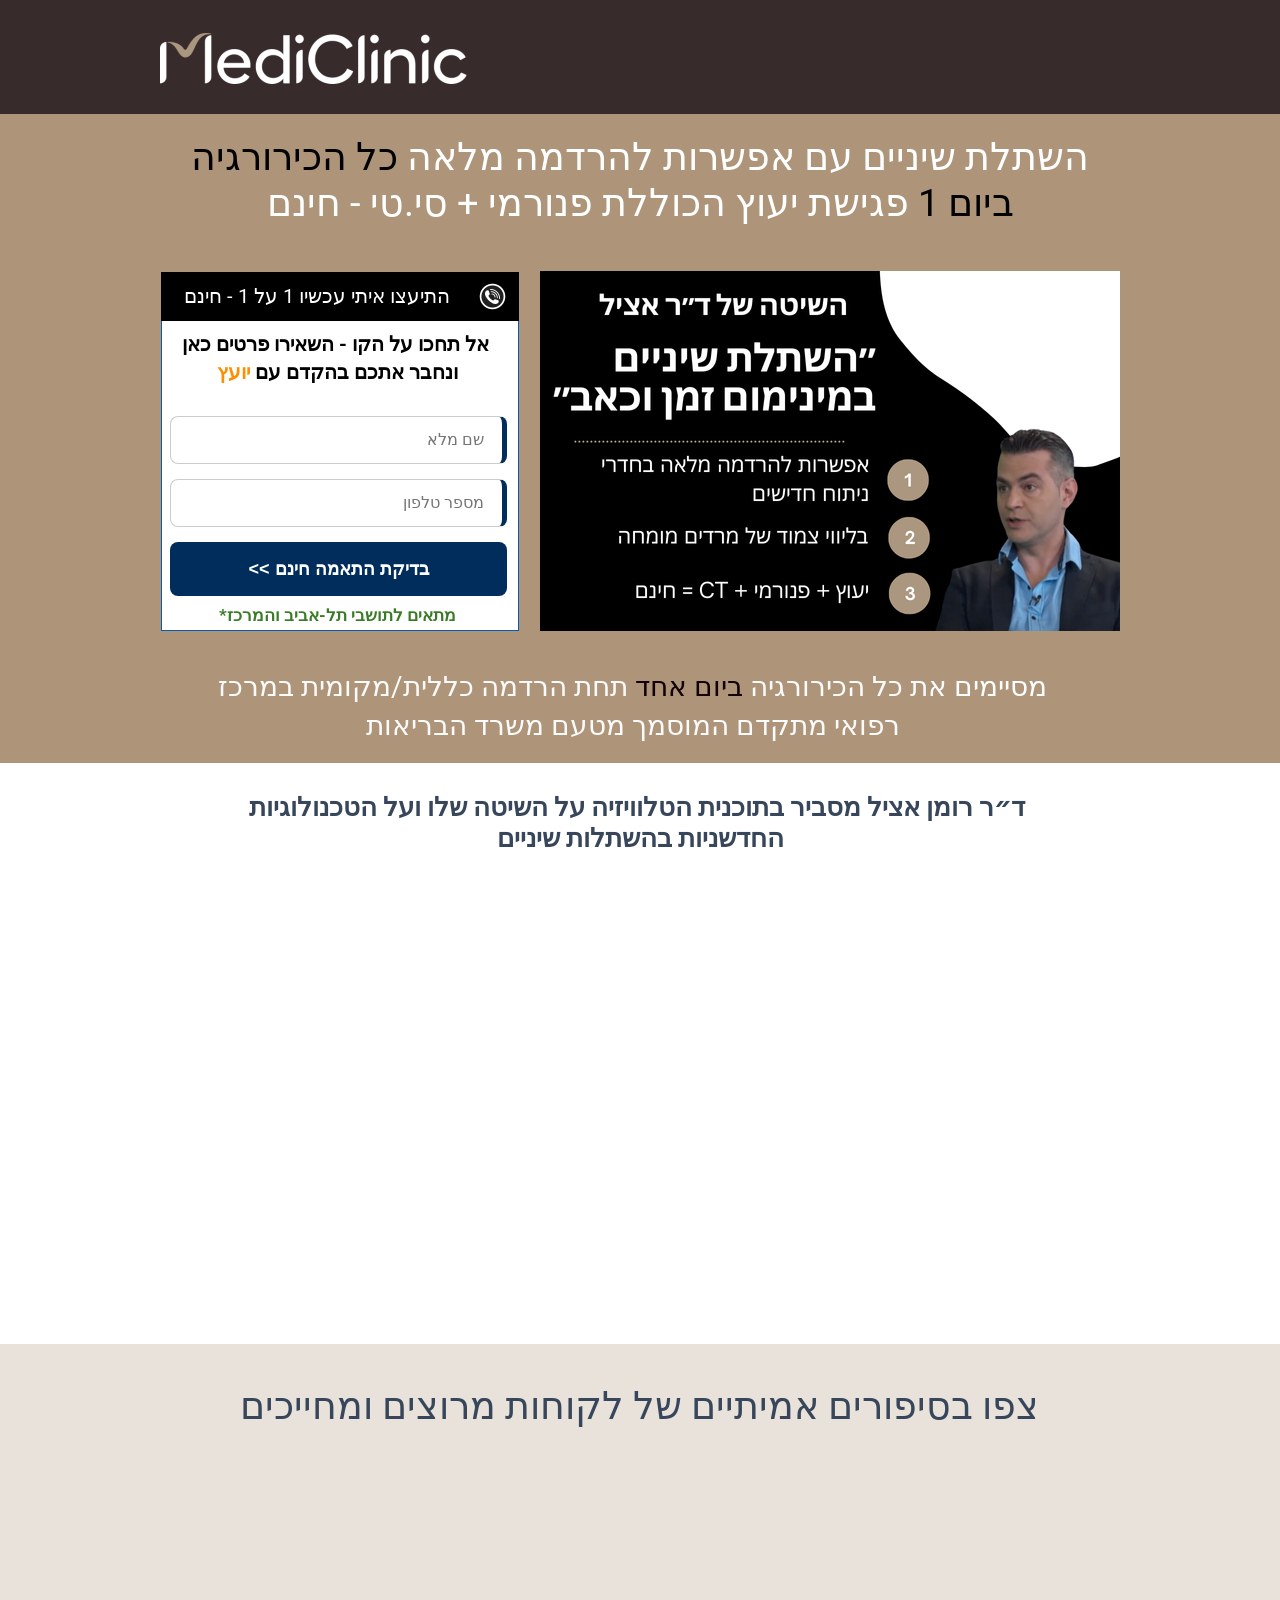
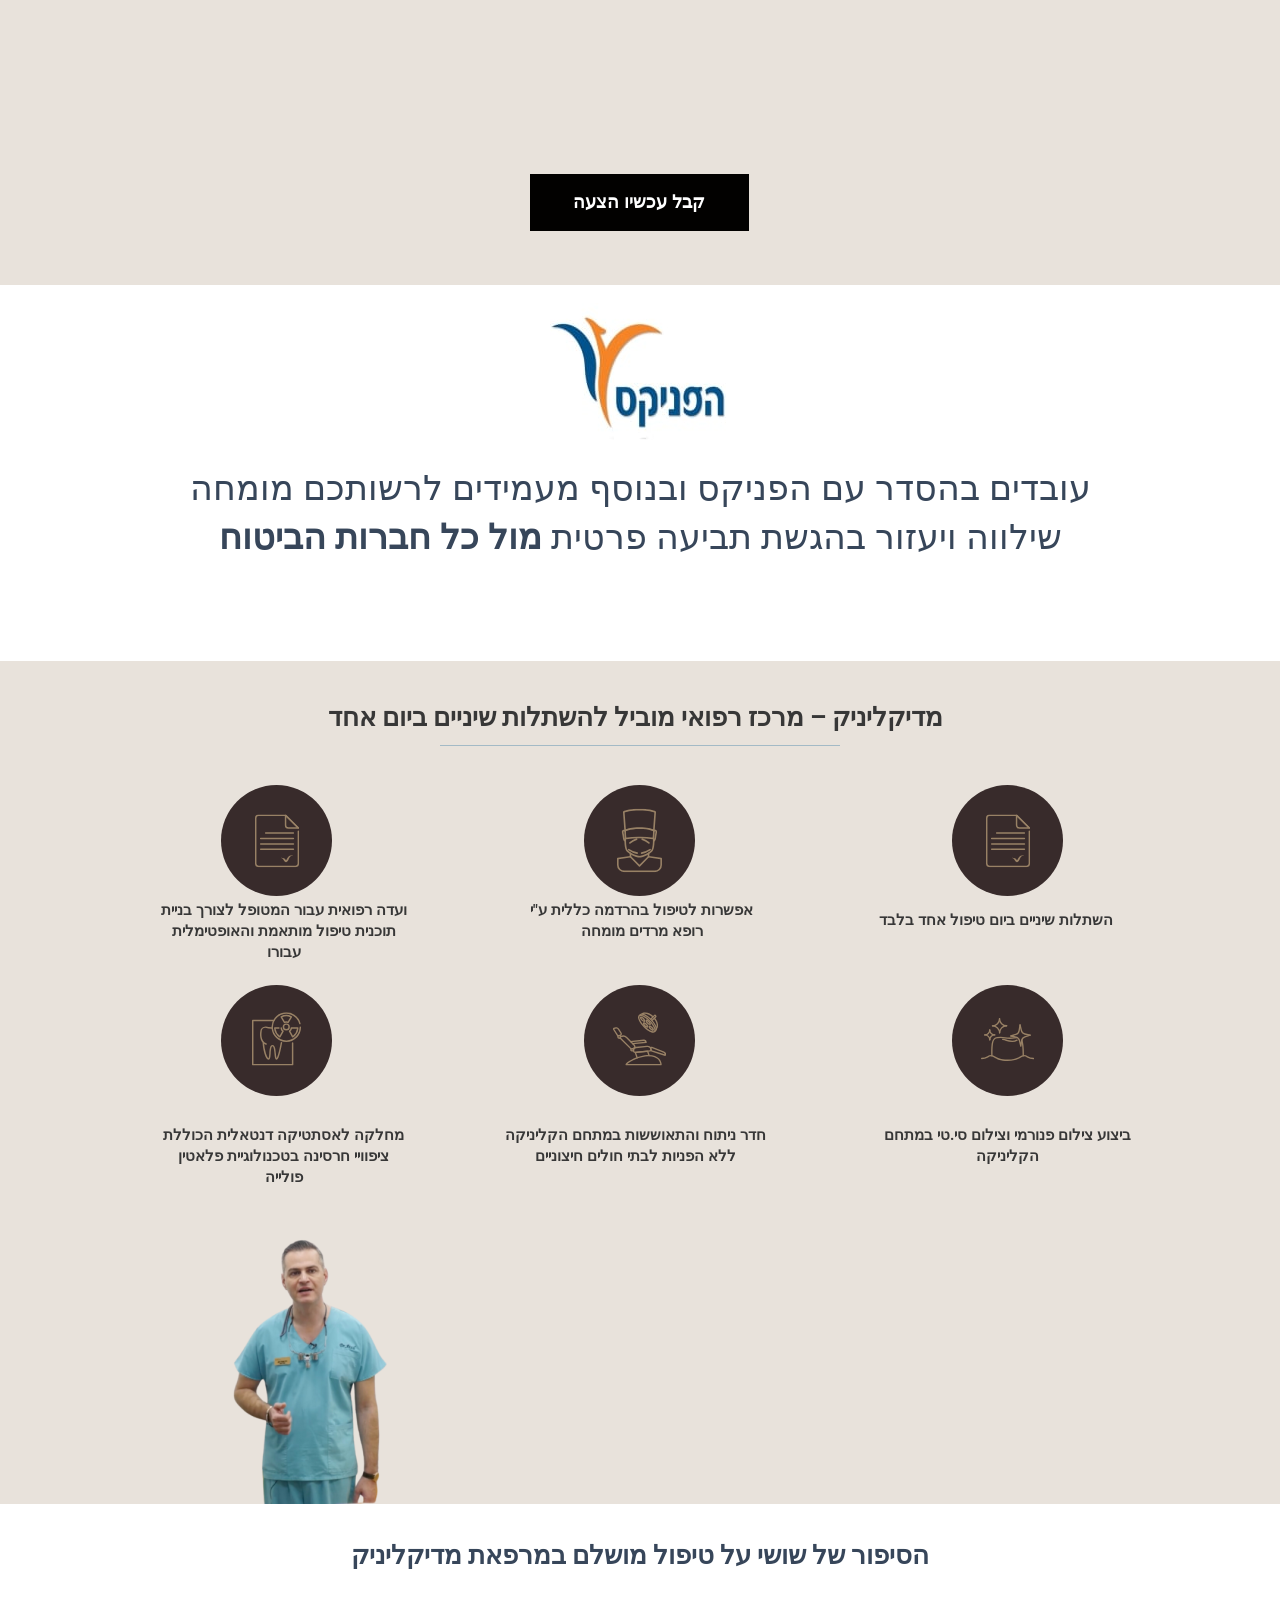
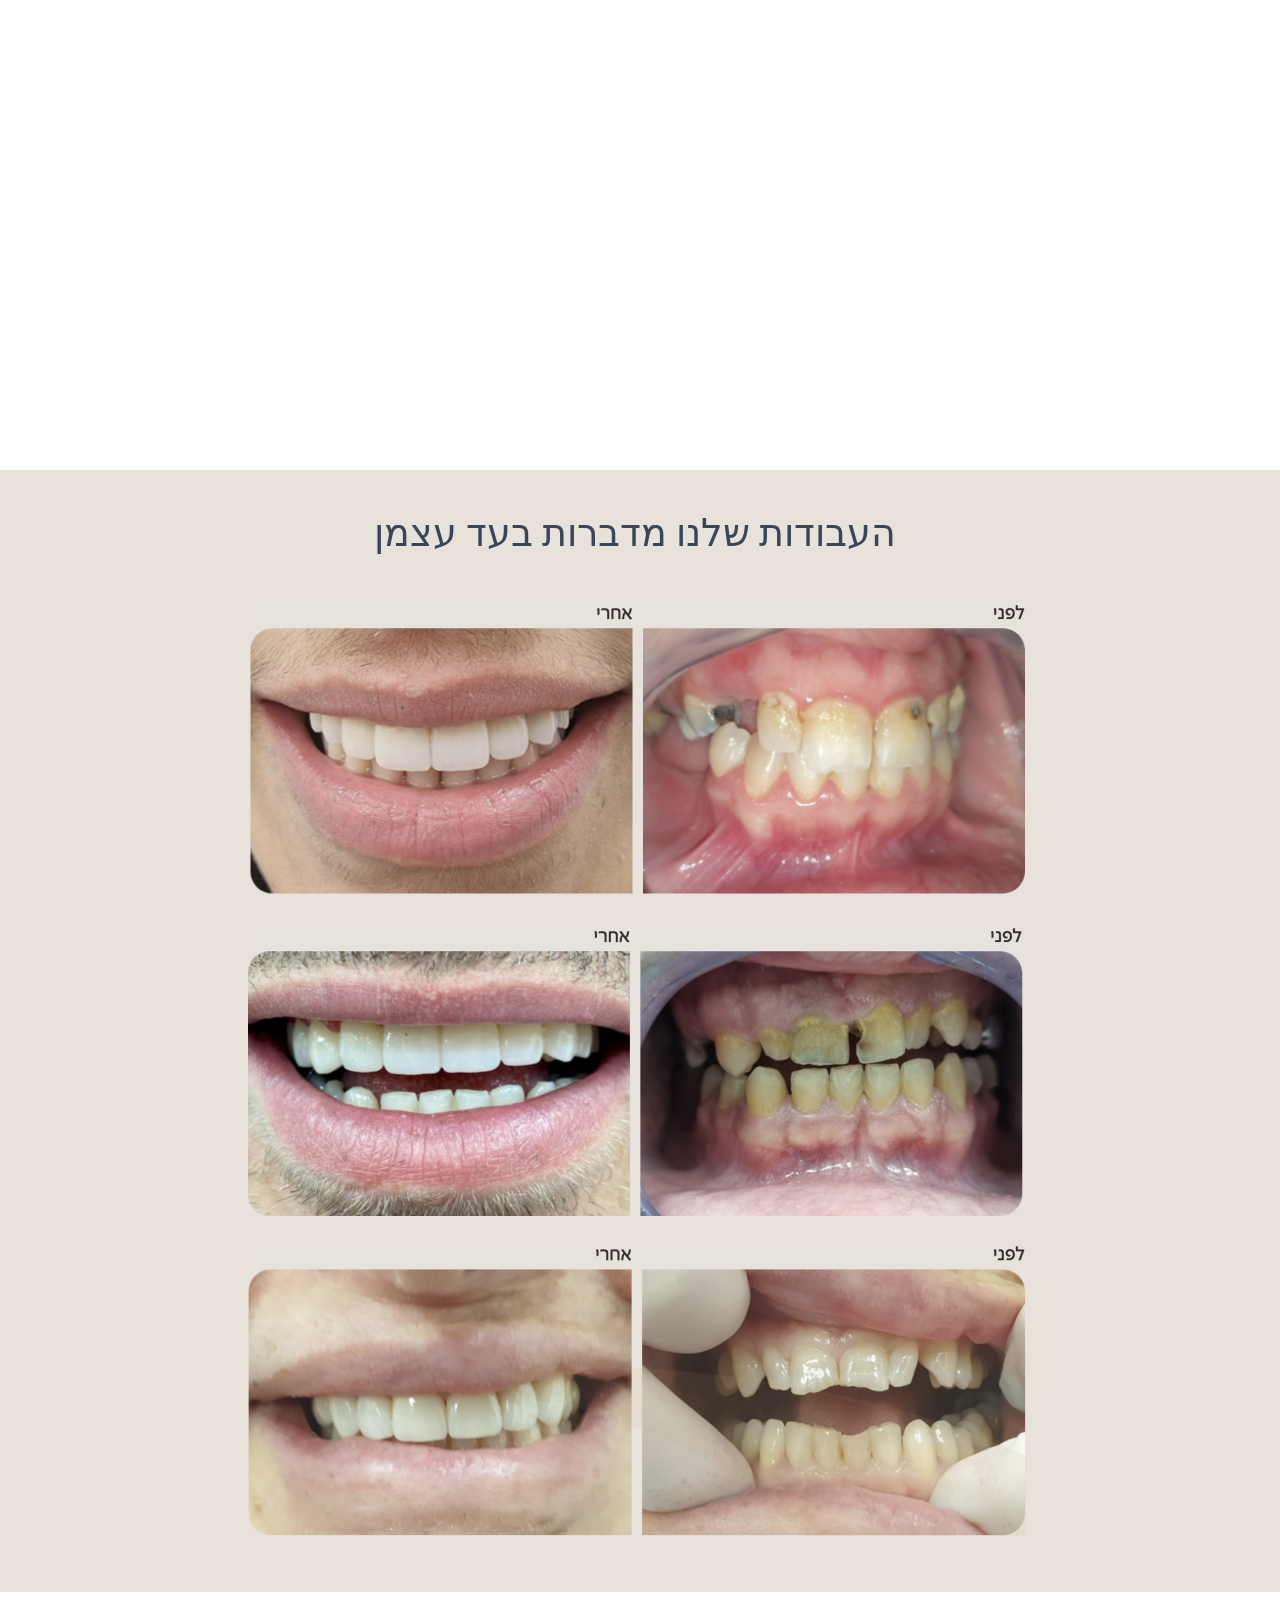
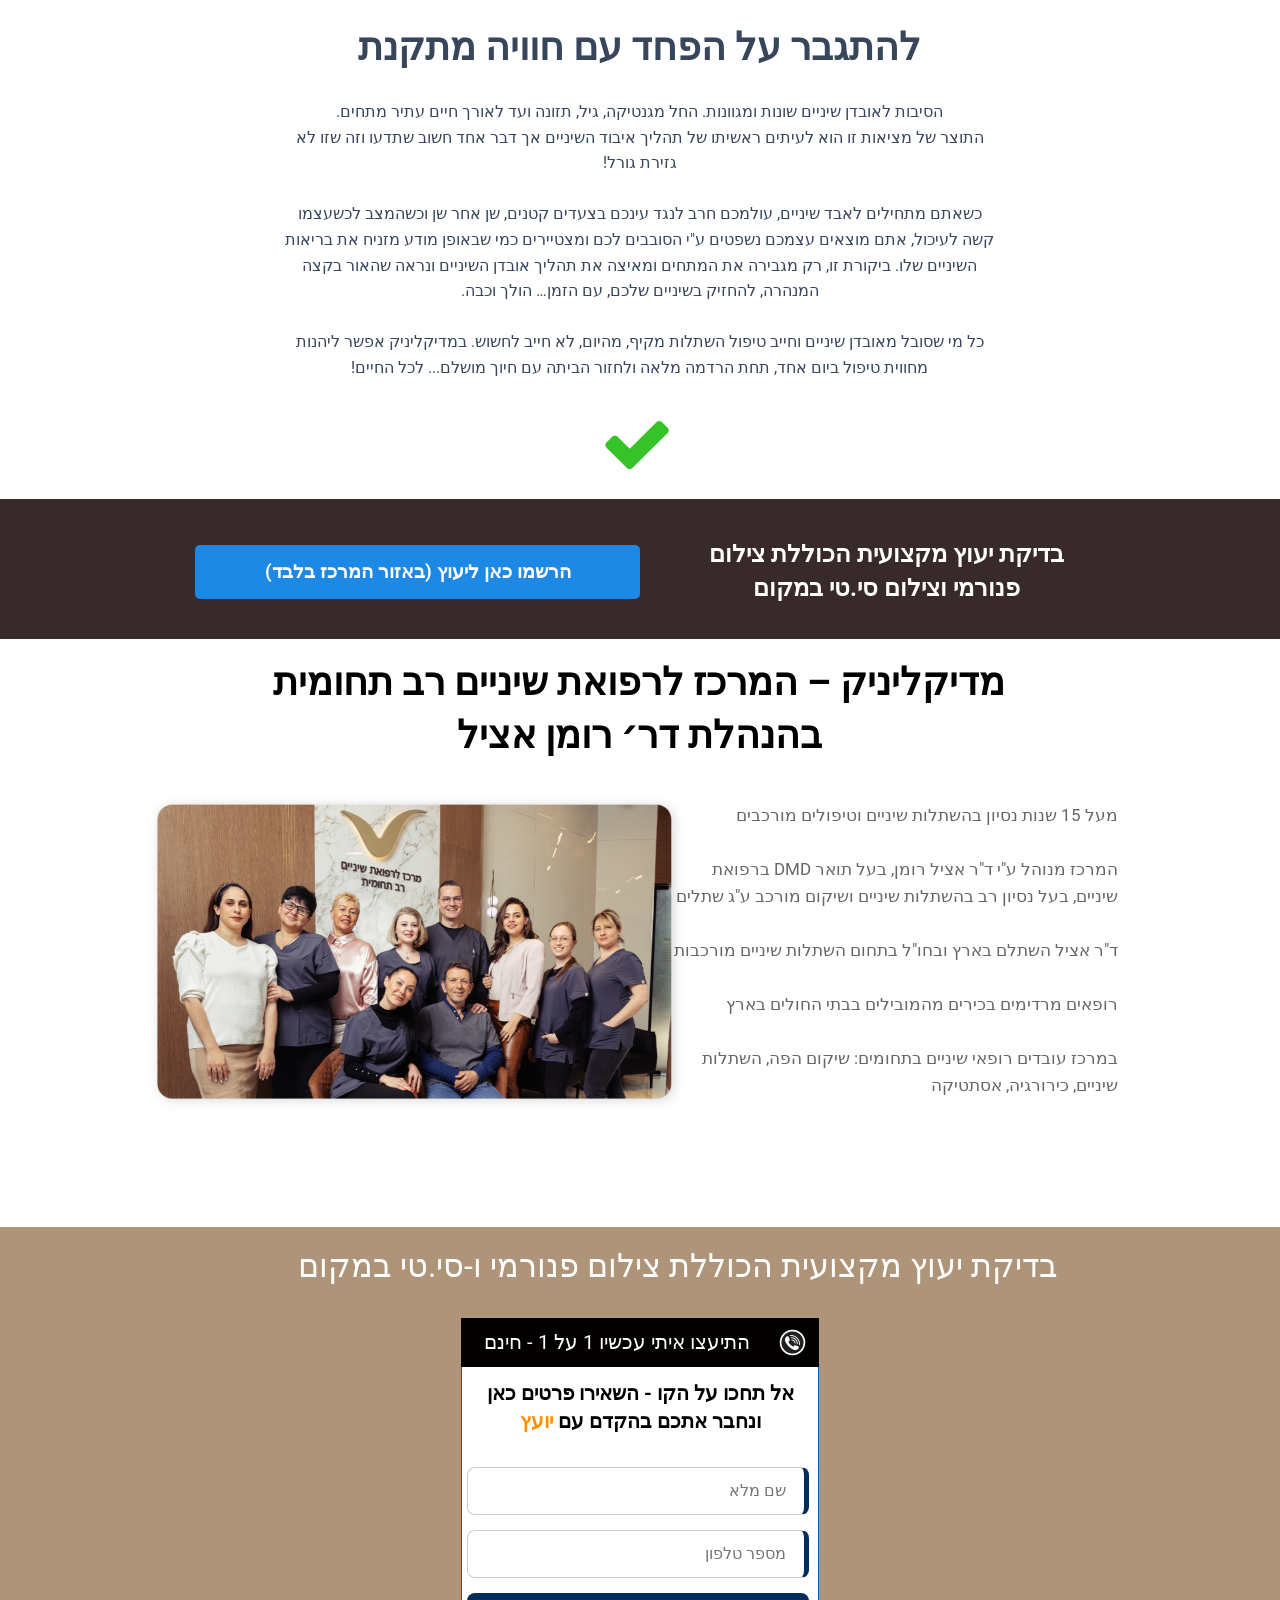
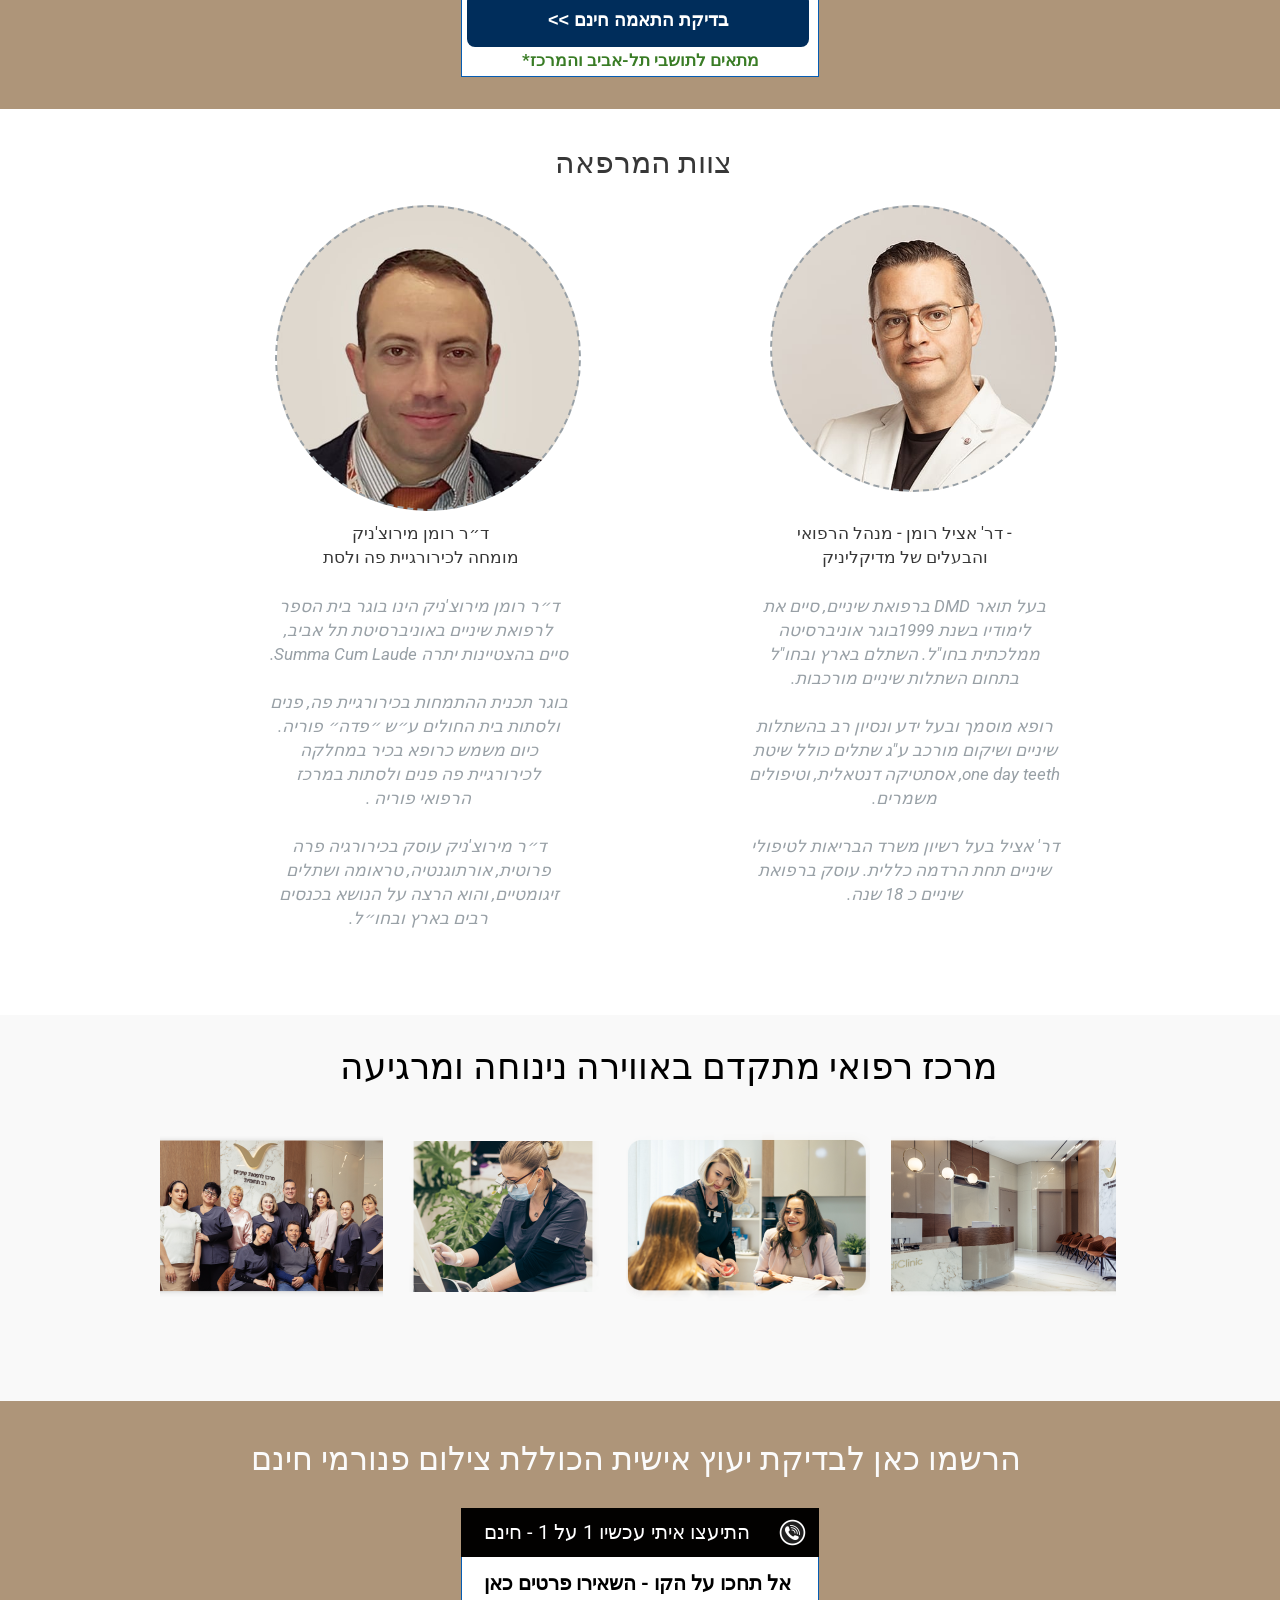
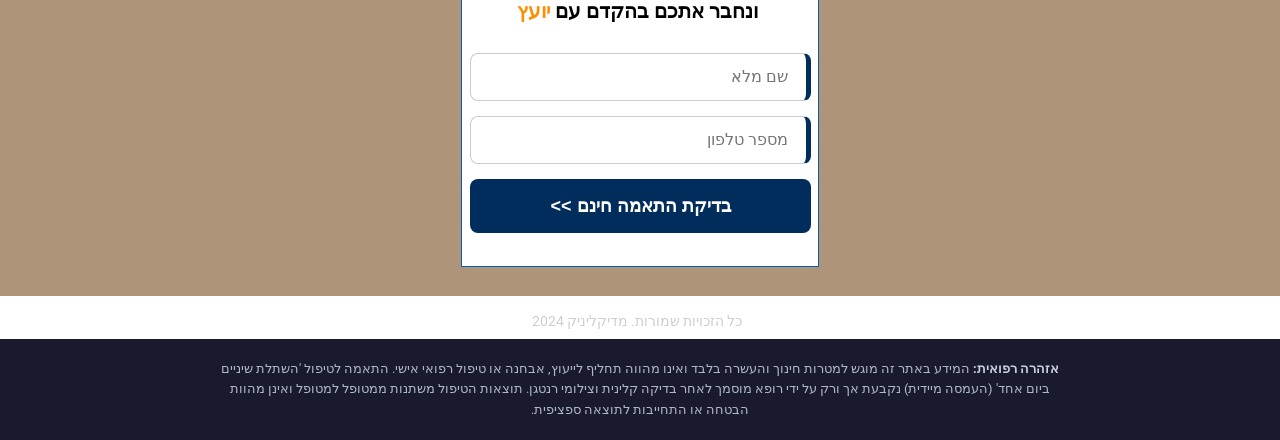
==== commit 307a4cd5: "Add Google Consent Mode default and gitignore/CSS fixes - Add gtag('consent','default', {...denied})" ====
--- a/index-seo.html
+++ b/index-seo.html
@@ -39,6 +39,19 @@
     "reviewCount": "200"
   }
 }
+</script>
+
+<!-- Google Consent Mode default (must load before Cookiebot) -->
+<script>
+  window.dataLayer = window.dataLayer || [];
+  function gtag(){dataLayer.push(arguments);}
+  gtag('consent', 'default', {
+    'ad_storage': 'denied',
+    'ad_user_data': 'denied',
+    'ad_personalization': 'denied',
+    'analytics_storage': 'denied',
+    'wait_for_update': 500
+  });
 </script>
 
 <!-- Cookiebot -->
@@ -322,6 +335,14 @@
   .mc-error-box { color: #d93025; font-size: 14px; font-weight: bold; text-align: center; margin: 10px 0; display: none; background: #fce8e6; padding: 8px; border-radius: 4px; }
   .mc-step-hidden, .mc-thanks-msg { display: none; }
   .form-field-aux { opacity: 0; position: absolute; top: 0; left: 0; height: 0; width: 0; z-index: -1; overflow: hidden; }
+</style>
+<style>
+  /* Fix: h1>span gets display:block from the framework's global rule, causing
+     the three text segments to stack as separate blocks, making the header
+     overflow its allocated height and spill onto the image below.
+     Also tighten the desktop line-height (3.325rem was too loose). */
+  #element-1218 h1 > span { display: inline; }
+  #element-1218 h1 { line-height: 1.2; }
 </style>
 
 <!-- Meta Pixel Code -->
